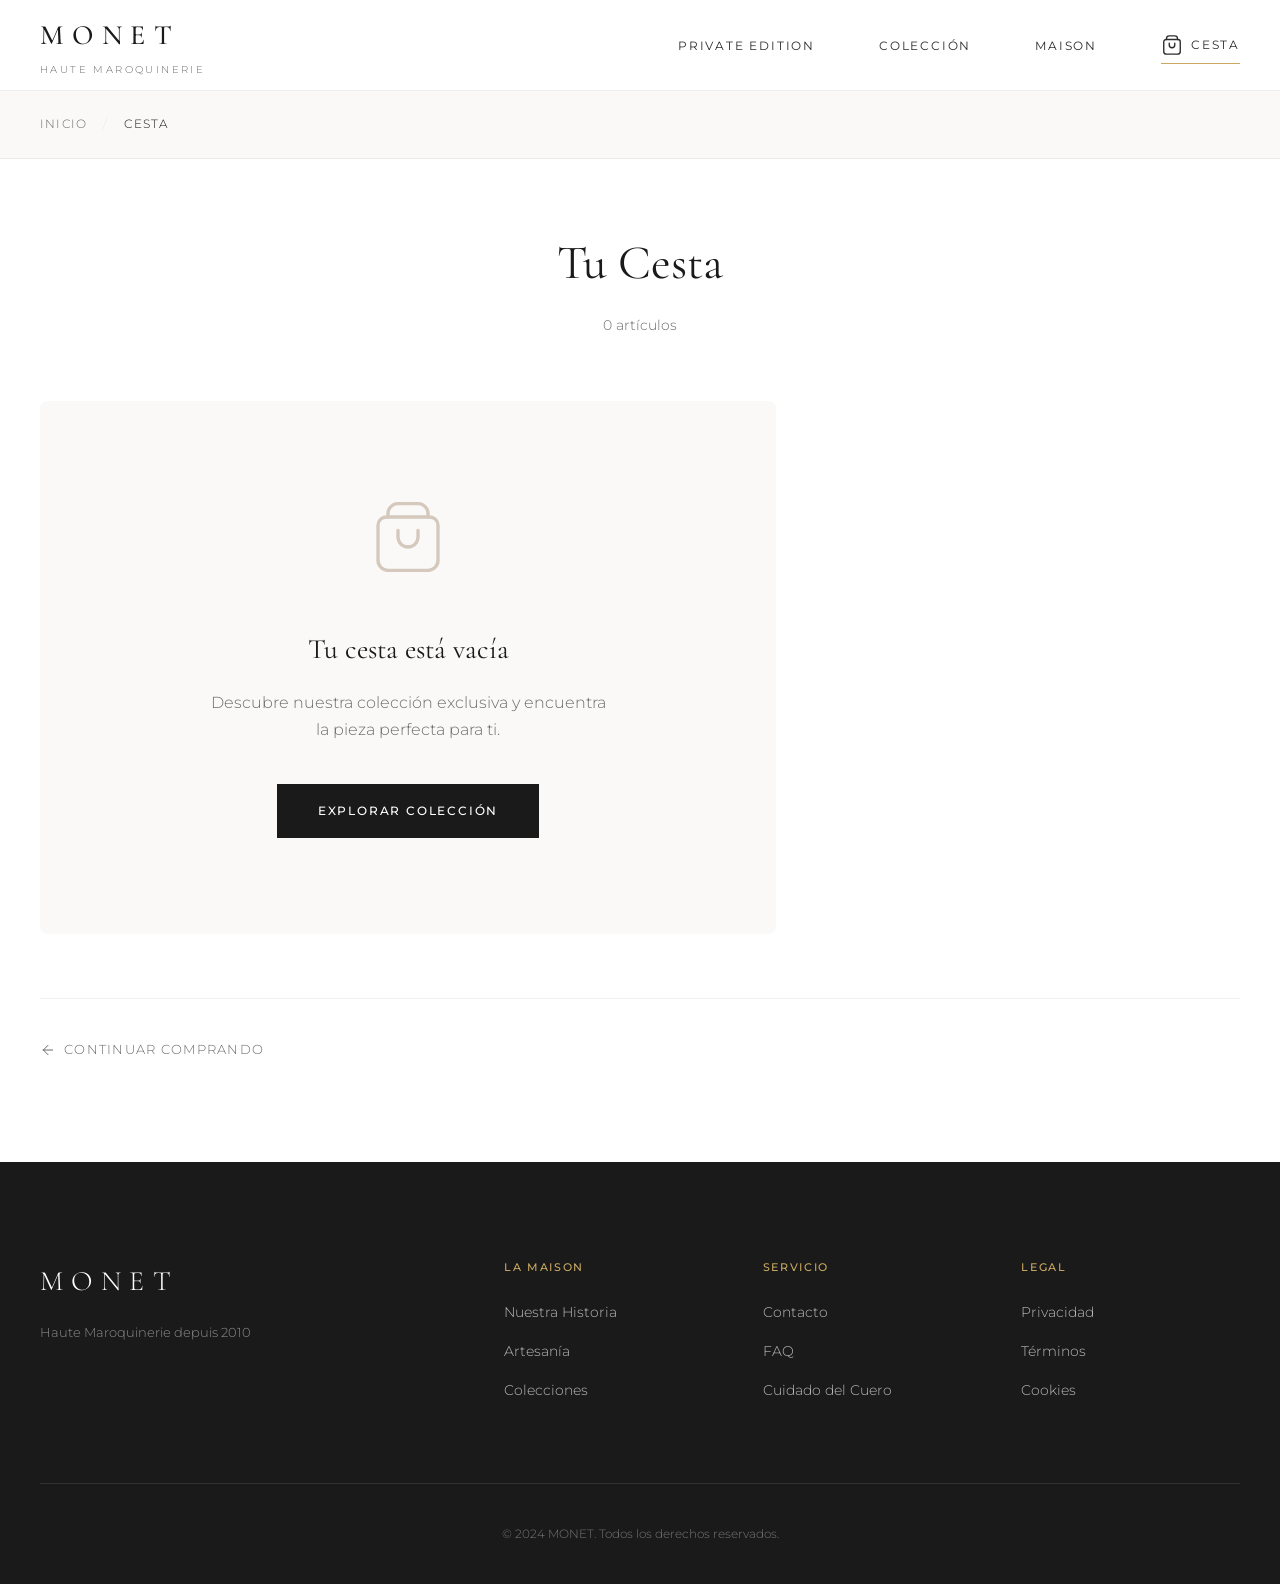
==== cart.html @ c916a049 "start" ====
<!DOCTYPE html>
<html lang="es">
<head>
    <meta charset="UTF-8">
    <meta name="viewport" content="width=device-width, initial-scale=1.0">
    <title>Cesta | MONET</title>

    <!-- Google Fonts -->
    <link rel="preconnect" href="https://fonts.googleapis.com">
    <link rel="preconnect" href="https://fonts.gstatic.com" crossorigin>
    <link href="https://fonts.googleapis.com/css2?family=Cormorant+Garamond:ital,wght@0,300;0,400;0,500;0,600;1,300;1,400&family=Montserrat:wght@200;300;400;500;600&display=swap" rel="stylesheet">

    <!-- Estilos -->
    <link rel="stylesheet" href="css/styles.css">
</head>
<body class="cart-page">
    <!-- ============================================
         NAVEGACIÓN
         ============================================ -->
    <header class="main-header" id="mainHeader">
        <nav class="nav-container">
            <a href="index.html" class="logo">
                <span class="logo-text">MONET</span>
                <span class="logo-tagline">Haute Maroquinerie</span>
            </a>

            <ul class="nav-menu" id="navMenu">
                <li><a href="index.html#private-edition" class="nav-link">Private Edition</a></li>
                <li><a href="index.html#coleccion" class="nav-link">Colección</a></li>
                <li><a href="index.html#maison" class="nav-link">Maison</a></li>
                <li>
                    <a href="cart.html" class="nav-link nav-cart active">
                        <svg class="bag-icon" viewBox="0 0 24 24" fill="none">
                            <path d="M6 6V5C6 3.34315 7.34315 2 9 2H15C16.6569 2 18 3.34315 18 5V6" stroke="currentColor" stroke-width="1.5" stroke-linecap="round"/>
                            <path d="M3 8.5C3 7.11929 4.11929 6 5.5 6H18.5C19.8807 6 21 7.11929 21 8.5V19C21 20.6569 19.6569 22 18 22H6C4.34315 22 3 20.6569 3 19V8.5Z" stroke="currentColor" stroke-width="1.5"/>
                            <path d="M9 10V12C9 13.6569 10.3431 15 12 15C13.6569 15 15 13.6569 15 12V10" stroke="currentColor" stroke-width="1.5" stroke-linecap="round"/>
                        </svg>
                        <span class="cart-count" id="cartCount">0</span>
                        Cesta
                    </a>
                </li>
            </ul>

            <button class="mobile-menu-btn" id="mobileMenuBtn" aria-label="Abrir menú">
                <span></span>
                <span></span>
                <span></span>
            </button>
        </nav>
    </header>

    <!-- ============================================
         BREADCRUMB
         ============================================ -->
    <div class="breadcrumb">
        <div class="breadcrumb-container">
            <a href="index.html">Inicio</a>
            <span class="breadcrumb-sep">/</span>
            <span class="breadcrumb-current">Cesta</span>
        </div>
    </div>

    <!-- ============================================
         PÁGINA DE CESTA
         ============================================ -->
    <main class="cart-main">
        <div class="cart-page-container">
            <!-- Header -->
            <div class="cart-page-header">
                <h1 class="cart-page-title">Tu Cesta</h1>
                <p class="cart-page-subtitle" id="cartSubtitle">0 artículos</p>
            </div>

            <!-- Contenido -->
            <div class="cart-content-grid">
                <!-- Lista de productos -->
                <div class="cart-items-list" id="cartItemsList">
                    <!-- Estado vacío -->
                    <div class="cart-empty-state" id="cartEmptyState">
                        <div class="empty-icon">
                            <svg viewBox="0 0 24 24" fill="none" width="80" height="80">
                                <path d="M6 6V5C6 3.34315 7.34315 2 9 2H15C16.6569 2 18 3.34315 18 5V6" stroke="currentColor" stroke-width="1" stroke-linecap="round"/>
                                <path d="M3 8.5C3 7.11929 4.11929 6 5.5 6H18.5C19.8807 6 21 7.11929 21 8.5V19C21 20.6569 19.6569 22 18 22H6C4.34315 22 3 20.6569 3 19V8.5Z" stroke="currentColor" stroke-width="1"/>
                                <path d="M9 10V12C9 13.6569 10.3431 15 12 15C13.6569 15 15 13.6569 15 12V10" stroke="currentColor" stroke-width="1" stroke-linecap="round"/>
                            </svg>
                        </div>
                        <h2>Tu cesta está vacía</h2>
                        <p>Descubre nuestra colección exclusiva y encuentra la pieza perfecta para ti.</p>
                        <a href="index.html#coleccion" class="btn btn-primary">Explorar Colección</a>
                    </div>

                    <!-- Items del carrito (se llenan dinámicamente) -->
                </div>

                <!-- Resumen del pedido -->
                <aside class="cart-summary-panel" id="cartSummaryPanel">
                    <div class="summary-inner">
                        <h2 class="summary-title">Resumen del Pedido</h2>

                        <div class="summary-lines">
                            <div class="summary-line">
                                <span>Subtotal</span>
                                <span id="subtotal">€0</span>
                            </div>
                            <div class="summary-line">
                                <span>Envío Express</span>
                                <span class="free-shipping">Cortesía</span>
                            </div>
                            <div class="summary-line">
                                <span>Embalaje Premium</span>
                                <span>Incluido</span>
                            </div>
                        </div>

                        <div class="summary-total">
                            <span>Total</span>
                            <span id="total">€0</span>
                        </div>

                        <button class="btn btn-checkout" id="checkoutBtn" disabled>
                            <svg viewBox="0 0 24 24" fill="none" width="20" height="20">
                                <path d="M5 12H19M19 12L12 5M19 12L12 19" stroke="currentColor" stroke-width="1.5" stroke-linecap="round" stroke-linejoin="round"/>
                            </svg>
                            Proceder al Pago
                        </button>

                        <div class="payment-methods">
                            <p>Métodos de pago aceptados</p>
                            <div class="payment-icons">
                                <span class="payment-icon">VISA</span>
                                <span class="payment-icon">MC</span>
                                <span class="payment-icon">AMEX</span>
                                <span class="payment-icon">PP</span>
                            </div>
                        </div>

                        <div class="summary-benefits">
                            <div class="benefit-item">
                                <svg viewBox="0 0 24 24" fill="none" width="18" height="18">
                                    <path d="M20 7L9 18L4 13" stroke="currentColor" stroke-width="1.5" stroke-linecap="round" stroke-linejoin="round"/>
                                </svg>
                                <span>Envío gratuito en todos los pedidos</span>
                            </div>
                            <div class="benefit-item">
                                <svg viewBox="0 0 24 24" fill="none" width="18" height="18">
                                    <path d="M20 7L9 18L4 13" stroke="currentColor" stroke-width="1.5" stroke-linecap="round" stroke-linejoin="round"/>
                                </svg>
                                <span>Devolución gratuita en 30 días</span>
                            </div>
                            <div class="benefit-item">
                                <svg viewBox="0 0 24 24" fill="none" width="18" height="18">
                                    <path d="M20 7L9 18L4 13" stroke="currentColor" stroke-width="1.5" stroke-linecap="round" stroke-linejoin="round"/>
                                </svg>
                                <span>Autenticidad 100% garantizada</span>
                            </div>
                            <div class="benefit-item">
                                <svg viewBox="0 0 24 24" fill="none" width="18" height="18">
                                    <path d="M20 7L9 18L4 13" stroke="currentColor" stroke-width="1.5" stroke-linecap="round" stroke-linejoin="round"/>
                                </svg>
                                <span>Pago seguro encriptado</span>
                            </div>
                        </div>
                    </div>
                </aside>
            </div>

            <!-- Continuar comprando -->
            <div class="continue-shopping">
                <a href="index.html#coleccion" class="continue-link">
                    <svg viewBox="0 0 24 24" fill="none" width="16" height="16">
                        <path d="M19 12H5M5 12L12 19M5 12L12 5" stroke="currentColor" stroke-width="1.5" stroke-linecap="round" stroke-linejoin="round"/>
                    </svg>
                    Continuar comprando
                </a>
            </div>
        </div>
    </main>

    <!-- ============================================
         FOOTER
         ============================================ -->
    <footer class="main-footer">
        <div class="footer-container">
            <div class="footer-brand">
                <span class="footer-logo">MONET</span>
                <p>Haute Maroquinerie depuis 2010</p>
            </div>
            <div class="footer-links">
                <div class="footer-column">
                    <h4>La Maison</h4>
                    <a href="index.html#maison">Nuestra Historia</a>
                    <a href="index.html#maison">Artesanía</a>
                    <a href="index.html#coleccion">Colecciones</a>
                </div>
                <div class="footer-column">
                    <h4>Servicio</h4>
                    <a href="#">Contacto</a>
                    <a href="#">FAQ</a>
                    <a href="#">Cuidado del Cuero</a>
                </div>
                <div class="footer-column">
                    <h4>Legal</h4>
                    <a href="#">Privacidad</a>
                    <a href="#">Términos</a>
                    <a href="#">Cookies</a>
                </div>
            </div>
        </div>
        <div class="footer-bottom">
            <p>© 2024 MONET. Todos los derechos reservados.</p>
        </div>
    </footer>

    <!-- Notificación -->
    <div class="cart-notification" id="cartNotification">
        <svg viewBox="0 0 24 24" fill="none" width="20" height="20">
            <path d="M20 7L9 18L4 13" stroke="currentColor" stroke-width="2" stroke-linecap="round" stroke-linejoin="round"/>
        </svg>
        <span id="notificationText">Actualizado</span>
    </div>

    <script src="js/main.js"></script>
    <script src="js/cart.js"></script>
</body>
</html>
---- css/styles.css ----
/* =============================================
   MONET - Haute Maroquinerie
   Estilos Premium para Web de Lujo
   ============================================= */

/* ----- VARIABLES CSS ----- */
:root {
    /* Colores principales */
    --color-white: #ffffff;
    --color-ivory: #faf9f7;
    --color-cream: #f5f3f0;
    --color-pearl: #eae7e2;
    --color-champagne: #d4c9bc;
    --color-gold: #c9a962;
    --color-gold-dark: #a88b4a;
    --color-black: #1a1a1a;
    --color-charcoal: #2d2d2d;
    --color-gray: #6b6b6b;
    --color-gray-light: #9a9a9a;
    --color-accent: #8b7355;

    /* Tipografías */
    --font-display: 'Cormorant Garamond', Georgia, serif;
    --font-body: 'Montserrat', -apple-system, BlinkMacSystemFont, sans-serif;

    /* Espaciado */
    --space-xs: 0.5rem;
    --space-sm: 1rem;
    --space-md: 1.5rem;
    --space-lg: 2.5rem;
    --space-xl: 4rem;
    --space-xxl: 6rem;

    /* Transiciones */
    --transition-fast: 0.2s ease;
    --transition-normal: 0.3s ease;
    --transition-slow: 0.5s ease;
    --transition-luxury: 0.6s cubic-bezier(0.4, 0, 0.2, 1);

    /* Sombras */
    --shadow-soft: 0 2px 15px rgba(0, 0, 0, 0.05);
    --shadow-medium: 0 4px 30px rgba(0, 0, 0, 0.08);
    --shadow-strong: 0 10px 50px rgba(0, 0, 0, 0.12);
    --shadow-gold: 0 4px 20px rgba(201, 169, 98, 0.2);

    /* Bordes */
    --border-light: 1px solid rgba(0, 0, 0, 0.06);
    --border-medium: 1px solid rgba(0, 0, 0, 0.1);

    /* Header height */
    --header-height: 90px;
}

/* ----- RESET & BASE ----- */
*, *::before, *::after {
    margin: 0;
    padding: 0;
    box-sizing: border-box;
}

html {
    scroll-behavior: smooth;
    font-size: 16px;
}

body {
    font-family: var(--font-body);
    font-weight: 300;
    color: var(--color-black);
    background-color: var(--color-white);
    line-height: 1.7;
    -webkit-font-smoothing: antialiased;
    -moz-osx-font-smoothing: grayscale;
    overflow-x: hidden;
}

/* Selection */
::selection {
    background-color: var(--color-gold);
    color: var(--color-white);
}

/* Links */
a {
    text-decoration: none;
    color: inherit;
    transition: var(--transition-normal);
}

/* Buttons base */
button {
    font-family: inherit;
    cursor: pointer;
    border: none;
    background: none;
}

/* Images */
img {
    max-width: 100%;
    height: auto;
    display: block;
}

/* Lists */
ul, ol {
    list-style: none;
}

/* =============================================
   HEADER & NAVEGACIÓN PREMIUM
   ============================================= */
.main-header {
    position: fixed;
    top: 0;
    left: 0;
    right: 0;
    z-index: 1000;
    background: rgba(255, 255, 255, 0.98);
    backdrop-filter: blur(20px);
    -webkit-backdrop-filter: blur(20px);
    transition: var(--transition-normal);
    border-bottom: var(--border-light);
}

.main-header.scrolled {
    box-shadow: var(--shadow-soft);
}

.nav-container {
    max-width: 1400px;
    margin: 0 auto;
    padding: 0 var(--space-lg);
    height: var(--header-height);
    display: flex;
    align-items: center;
    justify-content: space-between;
}

/* Logo */
.logo {
    display: flex;
    flex-direction: column;
    align-items: flex-start;
    gap: 2px;
}

.logo-text {
    font-family: var(--font-display);
    font-size: 1.75rem;
    font-weight: 500;
    letter-spacing: 0.3em;
    color: var(--color-black);
}

.logo-tagline {
    font-size: 0.6rem;
    letter-spacing: 0.25em;
    text-transform: uppercase;
    color: var(--color-gray);
}

/* Nav Menu */
.nav-menu {
    display: flex;
    align-items: center;
    gap: var(--space-xl);
}

.nav-link {
    font-size: 0.75rem;
    font-weight: 400;
    letter-spacing: 0.15em;
    text-transform: uppercase;
    color: var(--color-charcoal);
    position: relative;
    padding: var(--space-xs) 0;
}

.nav-link::after {
    content: '';
    position: absolute;
    bottom: 0;
    left: 0;
    width: 0;
    height: 1px;
    background: var(--color-gold);
    transition: var(--transition-normal);
}

.nav-link:hover::after,
.nav-link.active::after {
    width: 100%;
}

.nav-link:hover {
    color: var(--color-black);
}

/* Nav Cart (Bolso) */
.nav-cart {
    display: flex;
    align-items: center;
    gap: var(--space-xs);
    position: relative;
}

.bag-icon {
    width: 22px;
    height: 22px;
    stroke: currentColor;
    transition: var(--transition-normal);
}

.nav-cart:hover .bag-icon {
    stroke: var(--color-gold);
}

.cart-count {
    position: absolute;
    top: -8px;
    left: 12px;
    min-width: 18px;
    height: 18px;
    background: var(--color-gold);
    color: var(--color-white);
    font-size: 0.65rem;
    font-weight: 500;
    border-radius: 50%;
    display: flex;
    align-items: center;
    justify-content: center;
    opacity: 0;
    transform: scale(0);
    transition: var(--transition-fast);
}

.cart-count.visible {
    opacity: 1;
    transform: scale(1);
}

/* Mobile Menu Button */
.mobile-menu-btn {
    display: none;
    flex-direction: column;
    gap: 5px;
    padding: 10px;
}

.mobile-menu-btn span {
    display: block;
    width: 24px;
    height: 1.5px;
    background: var(--color-black);
    transition: var(--transition-normal);
}

.mobile-menu-btn.active span:nth-child(1) {
    transform: rotate(45deg) translate(5px, 5px);
}

.mobile-menu-btn.active span:nth-child(2) {
    opacity: 0;
}

.mobile-menu-btn.active span:nth-child(3) {
    transform: rotate(-45deg) translate(5px, -5px);
}

/* =============================================
   SECCIONES BASE
   ============================================= */
.section {
    min-height: 100vh;
    padding: calc(var(--header-height) + var(--space-xl)) var(--space-lg) var(--space-xxl);
}

.section-container {
    max-width: 1400px;
    margin: 0 auto;
}

.section-header {
    text-align: center;
    margin-bottom: var(--space-xxl);
}

.section-badge {
    display: inline-block;
    font-size: 0.7rem;
    font-weight: 500;
    letter-spacing: 0.3em;
    text-transform: uppercase;
    color: var(--color-gold);
    margin-bottom: var(--space-sm);
}

.section-title {
    font-family: var(--font-display);
    font-size: clamp(2rem, 5vw, 3.5rem);
    font-weight: 400;
    letter-spacing: 0.05em;
    color: var(--color-black);
    margin-bottom: var(--space-md);
}

.section-subtitle {
    font-size: 0.95rem;
    color: var(--color-gray);
    max-width: 600px;
    margin: 0 auto;
    line-height: 1.8;
}

/* =============================================
   BOTONES PREMIUM
   ============================================= */
.btn {
    display: inline-flex;
    align-items: center;
    justify-content: center;
    gap: var(--space-xs);
    padding: 1rem 2.5rem;
    font-size: 0.75rem;
    font-weight: 500;
    letter-spacing: 0.15em;
    text-transform: uppercase;
    border-radius: 0;
    transition: var(--transition-luxury);
    position: relative;
    overflow: hidden;
}

.btn-primary {
    background: var(--color-black);
    color: var(--color-white);
    border: 1px solid var(--color-black);
}

.btn-primary::before {
    content: '';
    position: absolute;
    top: 0;
    left: -100%;
    width: 100%;
    height: 100%;
    background: var(--color-gold);
    transition: var(--transition-luxury);
    z-index: -1;
}

.btn-primary:hover {
    border-color: var(--color-gold);
}

.btn-primary:hover::before {
    left: 0;
}

.btn-secondary {
    background: transparent;
    color: var(--color-black);
    border: 1px solid var(--color-champagne);
}

.btn-secondary:hover {
    border-color: var(--color-gold);
    color: var(--color-gold);
}

.btn-checkout {
    width: 100%;
    background: var(--color-gold);
    color: var(--color-white);
    border: none;
    padding: 1.25rem 2rem;
    font-size: 0.8rem;
}

.btn-checkout:hover:not(:disabled) {
    background: var(--color-gold-dark);
}

.btn-checkout:disabled {
    background: var(--color-pearl);
    color: var(--color-gray-light);
    cursor: not-allowed;
}

/* =============================================
   SECCIÓN 1: PRIVATE EDITION (HERO)
   ============================================= */
.private-edition {
    background: linear-gradient(135deg, var(--color-white) 0%, var(--color-ivory) 50%, var(--color-cream) 100%);
    display: flex;
    flex-direction: column;
    justify-content: center;
    position: relative;
    overflow: hidden;
}

.hero-container {
    max-width: 1400px;
    margin: 0 auto;
    display: grid;
    grid-template-columns: 1fr 1fr;
    gap: var(--space-xxl);
    align-items: center;
    padding: 0 var(--space-lg);
}

/* Hero Content */
.hero-content {
    z-index: 2;
}

.hero-badge {
    display: inline-block;
    font-size: 0.65rem;
    font-weight: 500;
    letter-spacing: 0.4em;
    text-transform: uppercase;
    color: var(--color-gold);
    padding: var(--space-xs) var(--space-md);
    border: 1px solid var(--color-gold);
    margin-bottom: var(--space-lg);
}

.hero-title {
    font-family: var(--font-display);
    line-height: 1.1;
    margin-bottom: var(--space-lg);
}

.title-line {
    display: block;
    font-size: clamp(1rem, 2vw, 1.25rem);
    font-weight: 300;
    letter-spacing: 0.5em;
    text-transform: uppercase;
    color: var(--color-gray);
}

.title-main {
    display: block;
    font-size: clamp(4rem, 10vw, 7rem);
    font-weight: 400;
    font-style: italic;
    letter-spacing: 0.02em;
    color: var(--color-black);
    margin: var(--space-sm) 0;
}

.hero-description {
    font-size: 1rem;
    color: var(--color-gray);
    line-height: 1.9;
    max-width: 480px;
    margin-bottom: var(--space-lg);
}

.hero-cta {
    display: flex;
    gap: var(--space-md);
    margin-bottom: var(--space-xl);
}

/* Hero Features */
.hero-features {
    display: flex;
    align-items: center;
    gap: var(--space-lg);
    padding-top: var(--space-lg);
    border-top: var(--border-light);
}

.feature {
    text-align: center;
}

.feature-number {
    display: block;
    font-family: var(--font-display);
    font-size: 1.5rem;
    font-weight: 500;
    color: var(--color-black);
    margin-bottom: 4px;
}

.feature-text {
    font-size: 0.7rem;
    letter-spacing: 0.1em;
    text-transform: uppercase;
    color: var(--color-gray);
}

.feature-divider {
    width: 1px;
    height: 40px;
    background: var(--color-pearl);
}

/* Hero Image */
.hero-image {
    position: relative;
    display: flex;
    justify-content: center;
    align-items: center;
}

.image-frame {
    position: relative;
    width: 100%;
    max-width: 500px;
    aspect-ratio: 4/5;
}

.image-placeholder {
    width: 100%;
    height: 100%;
    background: linear-gradient(145deg, var(--color-cream) 0%, var(--color-pearl) 100%);
    display: flex;
    flex-direction: column;
    align-items: center;
    justify-content: center;
    position: relative;
    overflow: hidden;
}


/* Imagen del producto hero */
.hero-product-image {
    width: 100%;
    height: 100%;
    object-fit: contain;
    object-position: center;
}

.floating-badge {
    position: absolute;
    bottom: 40px;
    right: -20px;
    background: var(--color-white);
    padding: var(--space-md);
    box-shadow: var(--shadow-medium);
    display: flex;
    flex-direction: column;
    align-items: center;
    gap: 2px;
}

.floating-badge span {
    font-size: 0.65rem;
    letter-spacing: 0.2em;
    text-transform: uppercase;
}

.floating-badge span:nth-child(2) {
    font-family: var(--font-display);
    font-size: 1.2rem;
    font-style: italic;
    letter-spacing: 0.05em;
    text-transform: none;
}

/* Scroll Indicator */
.scroll-indicator {
    position: absolute;
    bottom: var(--space-lg);
    left: 50%;
    transform: translateX(-50%);
    display: flex;
    flex-direction: column;
    align-items: center;
    gap: var(--space-sm);
}

.scroll-indicator span {
    font-size: 0.65rem;
    letter-spacing: 0.2em;
    text-transform: uppercase;
    color: var(--color-gray);
}

.scroll-line {
    width: 1px;
    height: 40px;
    background: linear-gradient(to bottom, var(--color-gold), transparent);
    animation: scrollPulse 2s ease-in-out infinite;
}

@keyframes scrollPulse {
    0%, 100% { transform: scaleY(1); opacity: 1; }
    50% { transform: scaleY(0.5); opacity: 0.5; }
}

/* Animaciones de entrada */
.animate-fade-up {
    opacity: 0;
    transform: translateY(30px);
    animation: fadeUp 0.8s ease forwards;
}

.animate-fade-left {
    opacity: 0;
    transform: translateX(50px);
    animation: fadeLeft 0.8s ease forwards;
}

.delay-1 { animation-delay: 0.2s; }
.delay-2 { animation-delay: 0.4s; }
.delay-3 { animation-delay: 0.6s; }
.delay-4 { animation-delay: 0.8s; }

@keyframes fadeUp {
    to { opacity: 1; transform: translateY(0); }
}

@keyframes fadeLeft {
    to { opacity: 1; transform: translateX(0); }
}

/* =============================================
   SECCIÓN 2: COLECCIÓN
   ============================================= */
.coleccion {
    background: var(--color-white);
}

/* =============================================
   VISOR 3D DEL BOLSO
   ============================================= */
.bag-3d-viewer {
    position: relative;
    height: 450px;
    perspective: 1200px;
    display: flex;
    align-items: center;
    justify-content: center;
    cursor: grab;
    user-select: none;
    background: linear-gradient(135deg, var(--color-ivory) 0%, var(--color-cream) 100%);
    border-radius: 8px;
}

.bag-3d-viewer:active {
    cursor: grabbing;
}

.bag-3d {
    position: relative;
    width: 200px;
    height: 250px;
    transform-style: preserve-3d;
    transition: transform 0.1s ease-out;
}

/* Caras del bolso 3D */
.bag-face {
    position: absolute;
    width: 200px;
    height: 250px;
    backface-visibility: hidden;
    display: flex;
    align-items: center;
    justify-content: center;
    border-radius: 8px;
    transition: background var(--transition-luxury), box-shadow var(--transition-luxury);
    background: linear-gradient(135deg, #2d2d2d, #1a1a1a);
    box-shadow: inset 0 0 30px rgba(0,0,0,0.3);
}

.bag-front {
    transform: translateZ(50px);
}

.bag-back {
    transform: rotateY(180deg) translateZ(50px);
}

.bag-left {
    width: 100px;
    transform: rotateY(-90deg) translateZ(100px);
}

.bag-right {
    width: 100px;
    transform: rotateY(90deg) translateZ(100px);
}

.bag-top {
    height: 100px;
    transform: rotateX(90deg) translateZ(125px);
}

.bag-bottom {
    height: 100px;
    transform: rotateX(-90deg) translateZ(125px);
}

/* Detalles 3D */
.bag-detail-flap {
    position: absolute;
    top: 0;
    left: 10%;
    width: 80%;
    height: 35%;
    background: inherit;
    filter: brightness(1.1);
    border-radius: 8px 8px 0 0;
    box-shadow: 0 5px 20px rgba(0,0,0,0.2);
}

.bag-detail-clasp {
    position: absolute;
    top: 30%;
    left: 50%;
    transform: translateX(-50%);
    width: 50px;
    height: 30px;
    background: linear-gradient(135deg, var(--color-gold) 0%, #e8d5a3 50%, var(--color-gold-dark) 100%);
    border-radius: 4px;
    box-shadow: 0 4px 15px rgba(201, 169, 98, 0.4);
    display: flex;
    align-items: center;
    justify-content: center;
}

.clasp-inner {
    width: 30px;
    height: 15px;
    background: linear-gradient(135deg, var(--color-gold-dark), var(--color-gold));
    border-radius: 2px;
}

.bag-detail-pocket {
    position: absolute;
    bottom: 15%;
    left: 50%;
    transform: translateX(-50%);
    width: 60%;
    height: 25%;
    border: 1px solid rgba(255,255,255,0.1);
    border-radius: 4px;
}

.bag-logo {
    position: absolute;
    bottom: 8%;
    font-family: var(--font-display);
    font-size: 1.5rem;
    font-style: italic;
    color: var(--color-gold);
    opacity: 0.8;
}

.bag-back-pocket {
    position: absolute;
    top: 20%;
    left: 15%;
    width: 70%;
    height: 40%;
    border: 1px solid rgba(255,255,255,0.08);
    border-radius: 4px;
}

.bag-back-zipper {
    position: absolute;
    top: 18%;
    left: 50%;
    transform: translateX(-50%);
    width: 60%;
    height: 3px;
    background: var(--color-gold);
    opacity: 0.6;
}

.bag-side-detail {
    width: 60%;
    height: 70%;
    border: 1px solid rgba(255,255,255,0.05);
    border-radius: 4px;
}

.bag-handle-3d {
    width: 60%;
    height: 8px;
    background: inherit;
    filter: brightness(0.9);
    border-radius: 4px;
    box-shadow: 0 2px 10px rgba(0,0,0,0.2);
}

.bag-feet {
    display: flex;
    gap: 40px;
}

.bag-feet::before,
.bag-feet::after {
    content: '';
    width: 15px;
    height: 15px;
    background: var(--color-gold);
    border-radius: 50%;
}

/* Colores del bolso 3D */
.bag-3d[data-color="noir"] .bag-face {
    background: linear-gradient(135deg, #2d2d2d, #1a1a1a);
}

.bag-3d[data-color="camel"] .bag-face {
    background: linear-gradient(135deg, #d4b896, #b89b6a);
}

.bag-3d[data-color="burgundy"] .bag-face {
    background: linear-gradient(135deg, #8b3a44, #5c262d);
}

.bag-3d[data-color="navy"] .bag-face {
    background: linear-gradient(135deg, #2a4a73, #162d4d);
}

.bag-3d[data-color="ivory"] .bag-face {
    background: linear-gradient(135deg, #faf7f2, #ebe5d9);
}

.bag-3d[data-color="ivory"] .bag-logo {
    color: var(--color-charcoal);
}

.bag-3d[data-color="olive"] .bag-face {
    background: linear-gradient(135deg, #6d7d58, #4a5a3c);
}

/* ----- BOLSO 3D INTERACTIVO ----- */
.featured-product {
    background: linear-gradient(135deg, var(--color-ivory) 0%, var(--color-cream) 100%);
    padding: var(--space-xxl);
    margin-bottom: var(--space-xxl);
    border-radius: 4px;
}

.featured-header {
    text-align: center;
    margin-bottom: var(--space-xl);
}

.featured-header h3 {
    font-family: var(--font-display);
    font-size: 2rem;
    font-weight: 400;
    margin-bottom: var(--space-xs);
}

.featured-header p {
    color: var(--color-gray);
    font-size: 0.9rem;
}

.product-3d-container {
    display: grid;
    grid-template-columns: 1fr 350px;
    gap: var(--space-xl);
    align-items: center;
}

/* Visor 3D */
.bag-3d-viewer {
    position: relative;
    height: 450px;
    perspective: 1200px;
    display: flex;
    align-items: center;
    justify-content: center;
    cursor: grab;
    user-select: none;
}

.bag-3d-viewer:active {
    cursor: grabbing;
}

.bag-3d {
    position: relative;
    width: 200px;
    height: 250px;
    transform-style: preserve-3d;
    transition: transform 0.1s ease-out;
    animation: autoRotate 20s linear infinite;
}

.bag-3d.dragging {
    animation: none;
}

@keyframes autoRotate {
    from { transform: rotateY(0deg); }
    to { transform: rotateY(360deg); }
}

/* Caras del bolso 3D */
.bag-face {
    position: absolute;
    width: 200px;
    height: 250px;
    backface-visibility: hidden;
    display: flex;
    align-items: center;
    justify-content: center;
    border-radius: 8px;
    transition: background var(--transition-luxury), box-shadow var(--transition-luxury);
}

/* Color por defecto: Noir */
.bag-face {
    background: linear-gradient(135deg, #2d2d2d, #1a1a1a);
    box-shadow: inset 0 0 30px rgba(0,0,0,0.3);
}

.bag-front {
    transform: translateZ(50px);
}

.bag-back {
    transform: rotateY(180deg) translateZ(50px);
}

.bag-left {
    width: 100px;
    transform: rotateY(-90deg) translateZ(100px);
}

.bag-right {
    width: 100px;
    transform: rotateY(90deg) translateZ(100px);
}

.bag-top {
    height: 100px;
    transform: rotateX(90deg) translateZ(125px);
}

.bag-bottom {
    height: 100px;
    transform: rotateX(-90deg) translateZ(125px);
}

/* Detalles 3D */
.bag-detail-flap {
    position: absolute;
    top: 0;
    left: 10%;
    width: 80%;
    height: 35%;
    background: inherit;
    filter: brightness(1.1);
    border-radius: 8px 8px 0 0;
    box-shadow: 0 5px 20px rgba(0,0,0,0.2);
}

.bag-detail-clasp {
    position: absolute;
    top: 30%;
    left: 50%;
    transform: translateX(-50%);
    width: 50px;
    height: 30px;
    background: linear-gradient(135deg, var(--color-gold) 0%, #e8d5a3 50%, var(--color-gold-dark) 100%);
    border-radius: 4px;
    box-shadow: 0 4px 15px rgba(201, 169, 98, 0.4);
    display: flex;
    align-items: center;
    justify-content: center;
}

.clasp-inner {
    width: 30px;
    height: 15px;
    background: linear-gradient(135deg, var(--color-gold-dark), var(--color-gold));
    border-radius: 2px;
}

.bag-detail-pocket {
    position: absolute;
    bottom: 15%;
    left: 50%;
    transform: translateX(-50%);
    width: 60%;
    height: 25%;
    border: 1px solid rgba(255,255,255,0.1);
    border-radius: 4px;
}

.bag-logo {
    position: absolute;
    bottom: 8%;
    font-family: var(--font-display);
    font-size: 1.5rem;
    font-style: italic;
    color: var(--color-gold);
    opacity: 0.8;
}

.bag-back-pocket {
    position: absolute;
    top: 20%;
    left: 15%;
    width: 70%;
    height: 40%;
    border: 1px solid rgba(255,255,255,0.08);
    border-radius: 4px;
}

.bag-back-zipper {
    position: absolute;
    top: 18%;
    left: 50%;
    transform: translateX(-50%);
    width: 60%;
    height: 3px;
    background: var(--color-gold);
    opacity: 0.6;
}

.bag-side-detail {
    width: 60%;
    height: 70%;
    border: 1px solid rgba(255,255,255,0.05);
    border-radius: 4px;
}

.bag-handle-3d {
    width: 60%;
    height: 8px;
    background: inherit;
    filter: brightness(0.9);
    border-radius: 4px;
    box-shadow: 0 2px 10px rgba(0,0,0,0.2);
}

.bag-feet {
    display: flex;
    gap: 40px;
}

.bag-feet::before,
.bag-feet::after {
    content: '';
    width: 15px;
    height: 15px;
    background: var(--color-gold);
    border-radius: 50%;
}

/* Colores del bolso 3D */
.bag-3d[data-color="noir"] .bag-face {
    background: linear-gradient(135deg, #2d2d2d, #1a1a1a);
}

.bag-3d[data-color="camel"] .bag-face {
    background: linear-gradient(135deg, #d4b896, #b89b6a);
}

.bag-3d[data-color="burgundy"] .bag-face {
    background: linear-gradient(135deg, #8b3a44, #5c262d);
}

.bag-3d[data-color="navy"] .bag-face {
    background: linear-gradient(135deg, #2a4a73, #162d4d);
}

.bag-3d[data-color="ivory"] .bag-face {
    background: linear-gradient(135deg, #faf7f2, #ebe5d9);
}

.bag-3d[data-color="ivory"] .bag-logo {
    color: var(--color-charcoal);
}

.bag-3d[data-color="olive"] .bag-face {
    background: linear-gradient(135deg, #6d7d58, #4a5a3c);
}

/* Hint de rotación */
.rotation-hint {
    position: absolute;
    bottom: 20px;
    display: flex;
    align-items: center;
    gap: var(--space-xs);
    color: var(--color-gray);
    font-size: 0.75rem;
    opacity: 0.7;
}

.rotation-hint svg {
    width: 20px;
    height: 20px;
}

/* Control de colores */
.color-controls {
    background: var(--color-white);
    padding: var(--space-lg);
    border-radius: 4px;
    box-shadow: var(--shadow-soft);
}

.color-controls h4 {
    font-size: 0.75rem;
    font-weight: 500;
    letter-spacing: 0.15em;
    text-transform: uppercase;
    margin-bottom: var(--space-md);
}

.color-swatches {
    display: flex;
    gap: var(--space-sm);
    flex-wrap: wrap;
    margin-bottom: var(--space-md);
}

.color-swatch {
    width: 48px;
    height: 48px;
    border-radius: 50%;
    background: var(--swatch-gradient);
    border: 3px solid var(--color-white);
    box-shadow: 0 2px 10px rgba(0,0,0,0.1);
    cursor: pointer;
    position: relative;
    transition: var(--transition-normal);
}

.color-swatch:hover {
    transform: scale(1.1);
}

.color-swatch.active {
    border-color: var(--color-gold);
    box-shadow: var(--shadow-gold);
}

.swatch-check {
    position: absolute;
    top: 50%;
    left: 50%;
    transform: translate(-50%, -50%);
    font-size: 1rem;
    color: var(--color-white);
    opacity: 0;
    transition: var(--transition-fast);
    text-shadow: 0 1px 3px rgba(0,0,0,0.3);
}

.color-swatch.active .swatch-check {
    opacity: 1;
}

.color-swatch[data-color="ivory"] .swatch-check {
    color: var(--color-charcoal);
    text-shadow: none;
}

.selected-color-info {
    display: flex;
    justify-content: space-between;
    align-items: center;
    padding: var(--space-md) 0;
    border-top: var(--border-light);
    border-bottom: var(--border-light);
    margin-bottom: var(--space-md);
}

.color-name {
    font-size: 0.9rem;
    color: var(--color-charcoal);
}

.color-price {
    font-family: var(--font-display);
    font-size: 1.5rem;
    color: var(--color-black);
}

.add-featured-btn {
    width: 100%;
}

/* ----- GRID DE PRODUCTOS ----- */
.products-grid {
    display: grid;
    grid-template-columns: repeat(auto-fill, minmax(340px, 1fr));
    gap: var(--space-lg);
}

.product-card {
    background: var(--color-white);
    border-radius: 4px;
    overflow: hidden;
    transition: var(--transition-luxury);
    border: var(--border-light);
}

.product-card:hover {
    box-shadow: var(--shadow-medium);
    transform: translateY(-5px);
}

.product-image {
    position: relative;
    aspect-ratio: 4/5;
    overflow: hidden;
}

.product-bag {
    height: 100%;
    display: flex;
    align-items: center;
    justify-content: center;
}

/* Mini bags visuales */
.mini-bag {
    position: relative;
    width: 140px;
    height: 160px;
}

.mini-bag-body {
    position: absolute;
    bottom: 0;
    width: 100%;
    height: 75%;
    background: linear-gradient(165deg, #3a3a3a 0%, #1a1a1a 50%, #0d0d0d 100%);
    border-radius: 4px 4px 12px 12px;
    box-shadow: 0 15px 30px rgba(0,0,0,0.2);
}

.mini-bag-flap {
    position: absolute;
    top: 20%;
    left: 10%;
    width: 80%;
    height: 25%;
    background: linear-gradient(180deg, #2d2d2d 0%, #1a1a1a 100%);
    border-radius: 4px 4px 0 0;
}

.mini-bag-handle {
    position: absolute;
    top: 0;
    left: 50%;
    transform: translateX(-50%);
    width: 60px;
    height: 35px;
    border: 5px solid #2d2d2d;
    border-bottom: none;
    border-radius: 30px 30px 0 0;
}

/* Estilo Tote */
.mini-bag.tote .mini-bag-body {
    height: 85%;
    background: linear-gradient(165deg, #c4a77d 0%, #a88b5e 100%);
    border-radius: 0 0 8px 8px;
}

.mini-bag.tote .mini-bag-handles {
    position: absolute;
    top: 0;
    left: 20%;
    width: 60%;
    height: 25px;
    display: flex;
    justify-content: space-between;
}

.mini-bag.tote .mini-bag-handles::before,
.mini-bag.tote .mini-bag-handles::after {
    content: '';
    width: 8px;
    height: 100%;
    background: #a88b5e;
    border-radius: 4px 4px 0 0;
}

/* Estilo Pochette */
.mini-bag.pochette {
    width: 160px;
    height: 100px;
}

.mini-bag.pochette .mini-bag-body {
    height: 100%;
    background: linear-gradient(165deg, #722f37 0%, #5c262d 100%);
    border-radius: 4px;
}

.mini-bag.pochette .mini-bag-chain {
    position: absolute;
    top: -20px;
    right: 10px;
    width: 80px;
    height: 30px;
    border: 3px solid var(--color-gold);
    border-bottom: none;
    border-radius: 20px 20px 0 0;
}

/* Estilo Crossbody */
.mini-bag.crossbody .mini-bag-body {
    background: linear-gradient(165deg, #1e3a5f 0%, #162d4d 100%);
}

.mini-bag.crossbody .mini-bag-strap {
    position: absolute;
    top: -40px;
    right: -20px;
    width: 5px;
    height: 100px;
    background: linear-gradient(90deg, #1a1a1a, #2d2d2d);
    transform: rotate(30deg);
    border-radius: 3px;
}

/* Estilo Weekender */
.mini-bag.weekender {
    width: 180px;
    height: 120px;
}

.mini-bag.weekender .mini-bag-body {
    height: 85%;
    background: linear-gradient(165deg, #5c6b4a 0%, #4a5a3c 100%);
    border-radius: 8px;
}

.mini-bag.weekender .mini-bag-handles {
    position: absolute;
    top: 0;
    left: 25%;
    width: 50%;
    display: flex;
    justify-content: space-between;
}

.mini-bag.weekender .mini-bag-handles::before,
.mini-bag.weekender .mini-bag-handles::after {
    content: '';
    width: 10px;
    height: 20px;
    background: #4a5a3c;
    border-radius: 5px 5px 0 0;
}

.mini-bag.weekender .mini-bag-zipper-line {
    position: absolute;
    top: 18%;
    left: 10%;
    width: 80%;
    height: 3px;
    background: var(--color-gold);
}

/* Estilo Bucket */
.mini-bag.bucket .mini-bag-body {
    width: 90%;
    left: 5%;
    background: linear-gradient(165deg, #8b7355 0%, #6d5a43 100%);
    border-radius: 0 0 50% 50%;
}

.mini-bag.bucket .mini-bag-drawstring {
    position: absolute;
    top: 20%;
    left: 50%;
    transform: translateX(-50%);
    width: 70%;
    height: 3px;
    background: var(--color-gold);
}

.mini-bag.bucket .mini-bag-drawstring::before,
.mini-bag.bucket .mini-bag-drawstring::after {
    content: '';
    position: absolute;
    top: 3px;
    width: 15px;
    height: 25px;
    border: 2px solid var(--color-gold);
    border-top: none;
}

.mini-bag.bucket .mini-bag-drawstring::before {
    left: 20%;
}

.mini-bag.bucket .mini-bag-drawstring::after {
    right: 20%;
}

.mini-bag.bucket .mini-bag-strap {
    position: absolute;
    top: -30px;
    left: 50%;
    transform: translateX(-50%);
    width: 80px;
    height: 40px;
    border: 5px solid #6d5a43;
    border-bottom: none;
    border-radius: 40px 40px 0 0;
}

.product-overlay {
    position: absolute;
    inset: 0;
    background: rgba(255,255,255,0.9);
    display: flex;
    align-items: center;
    justify-content: center;
    opacity: 0;
    transition: var(--transition-normal);
}

.product-card:hover .product-overlay {
    opacity: 1;
}

.quick-view-btn {
    padding: 0.75rem 1.5rem;
    font-size: 0.7rem;
    letter-spacing: 0.15em;
    text-transform: uppercase;
    background: var(--color-black);
    color: var(--color-white);
    border: none;
    cursor: pointer;
    transition: var(--transition-normal);
}

.quick-view-btn:hover {
    background: var(--color-gold);
}

.product-badge {
    position: absolute;
    top: var(--space-md);
    left: var(--space-md);
    padding: 0.4rem 0.8rem;
    font-size: 0.6rem;
    font-weight: 500;
    letter-spacing: 0.1em;
    text-transform: uppercase;
    background: var(--color-black);
    color: var(--color-white);
}

.product-badge.new {
    background: var(--color-gold);
}

.product-badge.exclusive {
    background: linear-gradient(135deg, var(--color-gold), var(--color-gold-dark));
}

.product-info {
    padding: var(--space-md);
}

.product-name {
    font-family: var(--font-display);
    font-size: 1.3rem;
    font-weight: 400;
    margin-bottom: var(--space-xs);
}

.product-description {
    font-size: 0.85rem;
    color: var(--color-gray);
    line-height: 1.6;
    margin-bottom: var(--space-sm);
}

.product-details {
    display: flex;
    flex-direction: column;
    gap: 6px;
    margin-bottom: var(--space-md);
    padding-bottom: var(--space-md);
    border-bottom: var(--border-light);
}

.product-material {
    font-size: 0.7rem;
    letter-spacing: 0.1em;
    text-transform: uppercase;
    color: var(--color-gray-light);
}

.product-zipper {
    display: flex;
    align-items: center;
    gap: 6px;
    color: var(--color-gold);
    font-size: 0.75rem;
}

.product-zipper svg {
    color: var(--color-gold);
}

.product-footer {
    display: flex;
    justify-content: space-between;
    align-items: center;
}

.product-price {
    font-family: var(--font-display);
    font-size: 1.4rem;
    color: var(--color-black);
}

.btn-add-cart {
    display: flex;
    align-items: center;
    gap: var(--space-xs);
    padding: 0.6rem 1.2rem;
    font-size: 0.7rem;
    font-weight: 500;
    letter-spacing: 0.1em;
    text-transform: uppercase;
    background: transparent;
    color: var(--color-black);
    border: 1px solid var(--color-charcoal);
    transition: var(--transition-normal);
}

.btn-add-cart:hover {
    background: var(--color-black);
    color: var(--color-white);
}

.btn-add-cart:hover svg {
    stroke: var(--color-white);
}

/* =============================================
   SECCIÓN 3: MAISON
   ============================================= */
.maison {
    background: var(--color-ivory);
}

.maison-container {
    max-width: 1200px;
    margin: 0 auto;
}

.maison-hero {
    display: grid;
    grid-template-columns: 1fr 1fr;
    gap: var(--space-xxl);
    align-items: center;
    margin-bottom: var(--space-xxl);
}

.maison-title {
    font-family: var(--font-display);
    font-size: clamp(2.5rem, 5vw, 4rem);
    font-weight: 400;
    line-height: 1.2;
    margin: var(--space-md) 0 var(--space-lg);
}

.maison-intro {
    font-size: 1.1rem;
    line-height: 1.9;
    color: var(--color-gray);
}

.maison-hero-image {
    display: flex;
    justify-content: center;
}

.atelier-visual {
    width: 100%;
    max-width: 400px;
    aspect-ratio: 1;
    position: relative;
}

.atelier-frame {
    width: 100%;
    height: 100%;
    background: linear-gradient(135deg, var(--color-cream) 0%, var(--color-pearl) 100%);
    border: 1px solid var(--color-champagne);
    display: flex;
    align-items: center;
    justify-content: center;
    position: relative;
}

.atelier-frame::before {
    content: '';
    position: absolute;
    inset: 15px;
    border: 1px solid var(--color-champagne);
}

.atelier-content {
    display: flex;
    flex-direction: column;
    align-items: center;
    gap: var(--space-xs);
}

.atelier-content span {
    font-family: var(--font-display);
    font-size: 1.5rem;
    font-style: italic;
    letter-spacing: 0.1em;
    color: var(--color-champagne);
}

.atelier-content span:nth-child(2) {
    font-size: 2.5rem;
    font-weight: 500;
    font-style: normal;
    color: var(--color-accent);
}

/* Bloques de contenido Maison */
.maison-blocks {
    display: flex;
    flex-direction: column;
    gap: var(--space-xxl);
    margin-bottom: var(--space-xxl);
}

.maison-block {
    display: grid;
    grid-template-columns: 80px 1fr 300px;
    gap: var(--space-xl);
    align-items: start;
}

.maison-block.reverse {
    direction: rtl;
}

.maison-block.reverse > * {
    direction: ltr;
}

.block-number {
    font-family: var(--font-display);
    font-size: 3rem;
    font-weight: 300;
    color: var(--color-pearl);
    line-height: 1;
}

.block-content h3 {
    font-family: var(--font-display);
    font-size: 1.75rem;
    font-weight: 400;
    margin-bottom: var(--space-md);
}

.block-content p {
    color: var(--color-gray);
    line-height: 1.9;
    margin-bottom: var(--space-md);
}

.block-content p:last-child {
    margin-bottom: 0;
}

.craftsmanship-features {
    display: flex;
    flex-direction: column;
    gap: var(--space-sm);
    margin-top: var(--space-lg);
}

.craft-feature {
    display: flex;
    align-items: center;
    gap: var(--space-sm);
    font-size: 0.9rem;
    color: var(--color-charcoal);
}

.craft-icon {
    color: var(--color-gold);
    font-size: 0.7rem;
}

.block-image {
    display: flex;
    justify-content: center;
    align-items: center;
}

.decorative-element {
    width: 100%;
    height: 200px;
    background: linear-gradient(135deg, var(--color-cream), var(--color-pearl));
    position: relative;
}

.de-1::before {
    content: '';
    position: absolute;
    inset: 20px;
    border: 1px solid var(--color-champagne);
}

.de-2 {
    background: linear-gradient(45deg, var(--color-pearl), var(--color-champagne));
}

.de-3::after {
    content: '◆';
    position: absolute;
    top: 50%;
    left: 50%;
    transform: translate(-50%, -50%);
    font-size: 3rem;
    color: var(--color-gold);
    opacity: 0.3;
}

.de-4 {
    background: none;
    border: 2px solid var(--color-champagne);
}

/* Quote */
.maison-quote {
    text-align: center;
    padding: var(--space-xxl) var(--space-xl);
    background: var(--color-white);
    margin: 0 calc(-1 * var(--space-lg));
}

.maison-quote blockquote {
    font-family: var(--font-display);
    font-size: clamp(1.5rem, 3vw, 2rem);
    font-style: italic;
    font-weight: 300;
    line-height: 1.6;
    color: var(--color-charcoal);
    max-width: 800px;
    margin: 0 auto var(--space-md);
}

.maison-quote cite {
    font-style: normal;
    font-size: 0.8rem;
    letter-spacing: 0.2em;
    text-transform: uppercase;
    color: var(--color-gold);
}

/* =============================================
   SECCIÓN 4: CESTA
   ============================================= */
.cesta {
    background: var(--color-white);
}

.cart-container {
    max-width: 1200px;
    margin: 0 auto;
}

.cart-header {
    text-align: center;
    margin-bottom: var(--space-xl);
}

.cart-content {
    display: grid;
    grid-template-columns: 1fr 380px;
    gap: var(--space-xl);
    align-items: start;
}

/* Lista de productos del carrito */
.cart-items {
    display: flex;
    flex-direction: column;
    gap: var(--space-md);
}

/* Estado vacío */
.cart-empty {
    text-align: center;
    padding: var(--space-xxl);
    background: var(--color-ivory);
    border-radius: 4px;
}

.empty-icon {
    margin-bottom: var(--space-lg);
    color: var(--color-champagne);
}

.cart-empty h3 {
    font-family: var(--font-display);
    font-size: 1.5rem;
    font-weight: 400;
    margin-bottom: var(--space-sm);
}

.cart-empty p {
    color: var(--color-gray);
    margin-bottom: var(--space-lg);
}

/* Item del carrito */
.cart-item {
    display: grid;
    grid-template-columns: 120px 1fr auto;
    gap: var(--space-md);
    padding: var(--space-md);
    background: var(--color-ivory);
    border-radius: 4px;
    align-items: center;
}

.cart-item-image {
    width: 120px;
    height: 140px;
    background: var(--color-cream);
    border-radius: 4px;
    display: flex;
    align-items: center;
    justify-content: center;
}

.cart-item-image .mini-bag {
    transform: scale(0.6);
}

.cart-item-info h4 {
    font-family: var(--font-display);
    font-size: 1.2rem;
    font-weight: 400;
    margin-bottom: var(--space-xs);
}

.cart-item-info .item-color {
    font-size: 0.8rem;
    color: var(--color-gray);
    margin-bottom: var(--space-sm);
}

.cart-item-info .item-price {
    font-family: var(--font-display);
    font-size: 1.1rem;
    color: var(--color-black);
}

.cart-item-actions {
    display: flex;
    flex-direction: column;
    align-items: flex-end;
    gap: var(--space-md);
}

.quantity-control {
    display: flex;
    align-items: center;
    gap: var(--space-sm);
    border: var(--border-medium);
    padding: 4px;
}

.quantity-btn {
    width: 32px;
    height: 32px;
    display: flex;
    align-items: center;
    justify-content: center;
    font-size: 1.2rem;
    color: var(--color-charcoal);
    transition: var(--transition-fast);
}

.quantity-btn:hover {
    color: var(--color-gold);
}

.quantity-value {
    min-width: 30px;
    text-align: center;
    font-size: 0.9rem;
}

.remove-btn {
    font-size: 0.7rem;
    letter-spacing: 0.1em;
    text-transform: uppercase;
    color: var(--color-gray);
    transition: var(--transition-fast);
}

.remove-btn:hover {
    color: var(--color-black);
    text-decoration: underline;
}

/* Resumen del pedido */
.cart-summary {
    background: var(--color-ivory);
    padding: var(--space-lg);
    border-radius: 4px;
    position: sticky;
    top: calc(var(--header-height) + var(--space-lg));
}

.cart-summary h3 {
    font-family: var(--font-display);
    font-size: 1.3rem;
    font-weight: 400;
    margin-bottom: var(--space-lg);
    padding-bottom: var(--space-md);
    border-bottom: var(--border-light);
}

.summary-lines {
    display: flex;
    flex-direction: column;
    gap: var(--space-sm);
    margin-bottom: var(--space-lg);
}

.summary-line {
    display: flex;
    justify-content: space-between;
    font-size: 0.9rem;
    color: var(--color-gray);
}

.summary-total {
    display: flex;
    justify-content: space-between;
    align-items: center;
    padding: var(--space-md) 0;
    border-top: var(--border-medium);
    border-bottom: var(--border-medium);
    margin-bottom: var(--space-lg);
}

.summary-total span:first-child {
    font-size: 0.8rem;
    letter-spacing: 0.1em;
    text-transform: uppercase;
}

.summary-total span:last-child {
    font-family: var(--font-display);
    font-size: 1.75rem;
    color: var(--color-black);
}

.cart-benefits {
    display: flex;
    flex-direction: column;
    gap: var(--space-sm);
    margin-top: var(--space-lg);
}

.benefit {
    display: flex;
    align-items: center;
    gap: var(--space-xs);
    font-size: 0.8rem;
    color: var(--color-gray);
}

.benefit svg {
    color: var(--color-gold);
    flex-shrink: 0;
}

/* =============================================
   FOOTER
   ============================================= */
.main-footer {
    background: var(--color-black);
    color: var(--color-white);
    padding: var(--space-xxl) var(--space-lg) var(--space-lg);
}

.footer-container {
    max-width: 1200px;
    margin: 0 auto;
    display: grid;
    grid-template-columns: 1fr 2fr;
    gap: var(--space-xxl);
    padding-bottom: var(--space-xl);
    border-bottom: 1px solid rgba(255,255,255,0.1);
}

.footer-logo {
    font-family: var(--font-display);
    font-size: 1.75rem;
    letter-spacing: 0.3em;
    display: block;
    margin-bottom: var(--space-sm);
}

.footer-brand p {
    font-size: 0.8rem;
    color: rgba(255,255,255,0.5);
}

.footer-links {
    display: grid;
    grid-template-columns: repeat(3, 1fr);
    gap: var(--space-lg);
}

.footer-column h4 {
    font-size: 0.7rem;
    font-weight: 500;
    letter-spacing: 0.15em;
    text-transform: uppercase;
    margin-bottom: var(--space-md);
    color: var(--color-gold);
}

.footer-column a {
    display: block;
    font-size: 0.85rem;
    color: rgba(255,255,255,0.7);
    margin-bottom: var(--space-sm);
    transition: var(--transition-fast);
}

.footer-column a:hover {
    color: var(--color-white);
}

.footer-bottom {
    max-width: 1200px;
    margin: 0 auto;
    padding-top: var(--space-lg);
    text-align: center;
}

.footer-bottom p {
    font-size: 0.75rem;
    color: rgba(255,255,255,0.4);
}

/* =============================================
   NOTIFICACIÓN DE CARRITO
   ============================================= */
.cart-notification {
    position: fixed;
    bottom: var(--space-lg);
    right: var(--space-lg);
    background: var(--color-black);
    color: var(--color-white);
    padding: var(--space-md) var(--space-lg);
    display: flex;
    align-items: center;
    gap: var(--space-sm);
    font-size: 0.85rem;
    box-shadow: var(--shadow-strong);
    transform: translateY(100px);
    opacity: 0;
    transition: var(--transition-normal);
    z-index: 1001;
}

.cart-notification.visible {
    transform: translateY(0);
    opacity: 1;
}

.cart-notification svg {
    color: var(--color-gold);
}

/* =============================================
   RESPONSIVE
   ============================================= */
@media (max-width: 1200px) {
    .product-3d-container {
        grid-template-columns: 1fr;
    }

    .color-controls {
        max-width: 400px;
        margin: 0 auto;
    }

    .maison-block {
        grid-template-columns: 60px 1fr;
    }

    .block-image {
        display: none;
    }
}

@media (max-width: 992px) {
    .hero-container {
        grid-template-columns: 1fr;
        text-align: center;
    }

    .hero-content {
        order: 2;
    }

    .hero-image {
        order: 1;
    }

    .hero-description {
        margin: 0 auto var(--space-lg);
    }

    .hero-cta {
        justify-content: center;
    }

    .hero-features {
        justify-content: center;
    }

    .cart-content {
        grid-template-columns: 1fr;
    }

    .cart-summary {
        position: static;
    }

    .maison-hero {
        grid-template-columns: 1fr;
        text-align: center;
    }

    .footer-container {
        grid-template-columns: 1fr;
        text-align: center;
    }

    .footer-links {
        justify-items: center;
    }
}

@media (max-width: 768px) {
    :root {
        --header-height: 70px;
    }

    .nav-menu {
        position: fixed;
        top: var(--header-height);
        left: 0;
        right: 0;
        background: var(--color-white);
        flex-direction: column;
        padding: var(--space-lg);
        gap: var(--space-md);
        transform: translateY(-100%);
        opacity: 0;
        visibility: hidden;
        transition: var(--transition-normal);
        border-bottom: var(--border-light);
    }

    .nav-menu.open {
        transform: translateY(0);
        opacity: 1;
        visibility: visible;
    }

    .mobile-menu-btn {
        display: flex;
    }

    .products-grid {
        grid-template-columns: 1fr;
    }

    .maison-block {
        grid-template-columns: 1fr;
    }

    .maison-block.reverse {
        direction: ltr;
    }

    .block-number {
        font-size: 2rem;
    }

    .cart-item {
        grid-template-columns: 80px 1fr;
    }

    .cart-item-image {
        width: 80px;
        height: 100px;
    }

    .cart-item-actions {
        grid-column: span 2;
        flex-direction: row;
        justify-content: space-between;
        width: 100%;
    }

    .footer-links {
        grid-template-columns: 1fr;
        gap: var(--space-lg);
    }
}

@media (max-width: 480px) {
    .section {
        padding: calc(var(--header-height) + var(--space-md)) var(--space-sm) var(--space-xl);
    }

    .hero-features {
        flex-direction: column;
        gap: var(--space-md);
    }

    .feature-divider {
        width: 40px;
        height: 1px;
    }

    .hero-cta {
        flex-direction: column;
    }

    .btn {
        width: 100%;
    }

    .bag-3d-viewer {
        height: 350px;
    }

    .bag-3d {
        transform: scale(0.8);
    }

    .color-swatches {
        justify-content: center;
    }

    .featured-product {
        padding: var(--space-lg);
    }
}

/* =============================================
   UTILIDADES
   ============================================= */
.visually-hidden {
    position: absolute;
    width: 1px;
    height: 1px;
    padding: 0;
    margin: -1px;
    overflow: hidden;
    clip: rect(0, 0, 0, 0);
    white-space: nowrap;
    border: 0;
}

/* =============================================
   BREADCRUMB
   ============================================= */
.breadcrumb {
    padding: calc(var(--header-height) + var(--space-md)) var(--space-lg) var(--space-md);
    background: var(--color-ivory);
    border-bottom: var(--border-light);
}

.breadcrumb-container {
    max-width: 1400px;
    margin: 0 auto;
    display: flex;
    align-items: center;
    gap: var(--space-sm);
    font-size: 0.75rem;
    letter-spacing: 0.1em;
    text-transform: uppercase;
}

.breadcrumb a {
    color: var(--color-gray);
    transition: var(--transition-fast);
}

.breadcrumb a:hover {
    color: var(--color-gold);
}

.breadcrumb-sep {
    color: var(--color-pearl);
}

.breadcrumb-current {
    color: var(--color-black);
}

/* =============================================
   PÁGINA DE PRODUCTO
   ============================================= */
.product-page .section {
    padding-top: 0;
}

.product-detail {
    padding: var(--space-xl) var(--space-lg) var(--space-xxl);
    background: var(--color-white);
    min-height: calc(100vh - var(--header-height));
}

.product-detail-container {
    max-width: 1400px;
    margin: 0 auto;
    display: grid;
    grid-template-columns: 1.2fr 1fr;
    gap: var(--space-xxl);
    align-items: start;
}

/* Galería / Visor 3D del producto */
.product-gallery {
    position: sticky;
    top: calc(var(--header-height) + var(--space-lg));
}

.product-page .bag-3d-viewer {
    background: linear-gradient(135deg, var(--color-ivory) 0%, var(--color-cream) 100%);
    border-radius: 8px;
    height: 550px;
    margin-bottom: var(--space-md);
}

.product-page .bag-3d {
    width: 220px;
    height: 280px;
}

.viewer-controls {
    display: flex;
    justify-content: center;
    gap: var(--space-md);
    margin-bottom: var(--space-md);
}

.control-btn {
    width: 48px;
    height: 48px;
    border: var(--border-medium);
    border-radius: 50%;
    display: flex;
    align-items: center;
    justify-content: center;
    background: var(--color-white);
    color: var(--color-charcoal);
    transition: var(--transition-normal);
}

.control-btn:hover {
    border-color: var(--color-gold);
    color: var(--color-gold);
}

.control-btn.active {
    background: var(--color-black);
    border-color: var(--color-black);
    color: var(--color-white);
}

.viewer-hint {
    display: flex;
    align-items: center;
    justify-content: center;
    gap: var(--space-xs);
    font-size: 0.8rem;
    color: var(--color-gray);
}

/* Panel de información del producto */
.product-info-panel {
    padding: var(--space-md) 0;
}

.product-header {
    margin-bottom: var(--space-lg);
    padding-bottom: var(--space-lg);
    border-bottom: var(--border-light);
}

.product-badge-label {
    display: inline-block;
    font-size: 0.65rem;
    font-weight: 500;
    letter-spacing: 0.2em;
    text-transform: uppercase;
    color: var(--color-gold);
    background: rgba(201, 169, 98, 0.1);
    padding: 6px 12px;
    margin-bottom: var(--space-sm);
}

.product-title {
    font-family: var(--font-display);
    font-size: clamp(2rem, 4vw, 2.75rem);
    font-weight: 400;
    margin-bottom: var(--space-sm);
}

.product-tagline {
    font-size: 1rem;
    color: var(--color-gray);
    line-height: 1.7;
}

.product-price-section {
    display: flex;
    align-items: baseline;
    gap: var(--space-sm);
    margin-bottom: var(--space-lg);
}

.product-price-large {
    font-family: var(--font-display);
    font-size: 2.25rem;
    color: var(--color-black);
}

.product-tax {
    font-size: 0.75rem;
    color: var(--color-gray);
}

/* Selector de color en producto */
.color-selector {
    margin-bottom: var(--space-lg);
    padding-bottom: var(--space-lg);
    border-bottom: var(--border-light);
}

.selector-header {
    display: flex;
    justify-content: space-between;
    align-items: center;
    margin-bottom: var(--space-md);
}

.selector-label {
    font-size: 0.75rem;
    font-weight: 500;
    letter-spacing: 0.15em;
    text-transform: uppercase;
}

.selected-color-name {
    font-size: 0.85rem;
    color: var(--color-gray);
}

.product-page .color-swatches {
    display: flex;
    gap: var(--space-sm);
    flex-wrap: wrap;
}

.product-page .color-swatch {
    width: 44px;
    height: 44px;
    border-radius: 50%;
    background: var(--swatch-color);
    border: 3px solid var(--color-white);
    box-shadow: 0 2px 8px rgba(0,0,0,0.1);
    cursor: pointer;
    position: relative;
    transition: var(--transition-normal);
}

.product-page .color-swatch:hover {
    transform: scale(1.1);
    box-shadow: 0 4px 15px rgba(0,0,0,0.15);
}

.product-page .color-swatch.active {
    border-color: var(--color-gold);
    box-shadow: 0 0 0 2px var(--color-gold), 0 4px 15px rgba(201, 169, 98, 0.3);
}

.product-page .swatch-check {
    position: absolute;
    top: 50%;
    left: 50%;
    transform: translate(-50%, -50%);
    font-size: 1rem;
    color: var(--color-white);
    opacity: 0;
    transition: var(--transition-fast);
    text-shadow: 0 1px 3px rgba(0,0,0,0.5);
}

.product-page .color-swatch.active .swatch-check {
    opacity: 1;
}

.product-page .color-swatch[data-color="ivory"] .swatch-check {
    color: var(--color-charcoal);
    text-shadow: none;
}

/* Botón añadir al carrito */
.btn-add-to-cart {
    width: 100%;
    padding: 1.25rem 2rem;
    background: var(--color-black);
    color: var(--color-white);
    font-size: 0.8rem;
    font-weight: 500;
    letter-spacing: 0.15em;
    text-transform: uppercase;
    display: flex;
    align-items: center;
    justify-content: center;
    gap: var(--space-sm);
    margin-bottom: var(--space-lg);
    transition: var(--transition-luxury);
    position: relative;
    overflow: hidden;
}

.btn-add-to-cart::before {
    content: '';
    position: absolute;
    top: 0;
    left: -100%;
    width: 100%;
    height: 100%;
    background: var(--color-gold);
    transition: var(--transition-luxury);
    z-index: 0;
}

.btn-add-to-cart:hover::before {
    left: 0;
}

.btn-add-to-cart svg,
.btn-add-to-cart span {
    position: relative;
    z-index: 1;
}

.btn-add-to-cart:hover {
    transform: translateY(-2px);
    box-shadow: 0 10px 30px rgba(0,0,0,0.2);
}

/* Acordeones de detalles */
.product-details-section {
    margin-bottom: var(--space-lg);
}

.detail-accordion {
    border-bottom: var(--border-light);
}

.accordion-header {
    width: 100%;
    display: flex;
    justify-content: space-between;
    align-items: center;
    padding: var(--space-md) 0;
    font-size: 0.8rem;
    font-weight: 500;
    letter-spacing: 0.1em;
    text-transform: uppercase;
    color: var(--color-charcoal);
    background: none;
    border: none;
    cursor: pointer;
    transition: var(--transition-fast);
}

.accordion-header:hover {
    color: var(--color-gold);
}

.accordion-header svg {
    transition: var(--transition-normal);
}

.accordion-header.active svg {
    transform: rotate(180deg);
}

.accordion-content {
    max-height: 0;
    overflow: hidden;
    transition: max-height 0.3s ease;
}

.accordion-content.active {
    max-height: 500px;
    padding-bottom: var(--space-md);
}

.accordion-content p {
    font-size: 0.9rem;
    color: var(--color-gray);
    line-height: 1.8;
}

.materials-list,
.shipping-list {
    list-style: none;
}

.materials-list li {
    display: flex;
    align-items: flex-start;
    gap: var(--space-sm);
    font-size: 0.9rem;
    color: var(--color-charcoal);
    margin-bottom: var(--space-sm);
}

.material-icon {
    color: var(--color-gold);
    font-size: 0.6rem;
    margin-top: 5px;
}

.shipping-list li {
    font-size: 0.9rem;
    color: var(--color-charcoal);
    margin-bottom: var(--space-sm);
    padding-left: var(--space-md);
    position: relative;
}

.shipping-list li::before {
    content: '✓';
    position: absolute;
    left: 0;
    color: var(--color-gold);
}

.dimensions-grid {
    display: grid;
    grid-template-columns: repeat(2, 1fr);
    gap: var(--space-md);
}

.dimension {
    background: var(--color-ivory);
    padding: var(--space-md);
    text-align: center;
}

.dim-label {
    display: block;
    font-size: 0.7rem;
    letter-spacing: 0.1em;
    text-transform: uppercase;
    color: var(--color-gray);
    margin-bottom: 4px;
}

.dim-value {
    font-family: var(--font-display);
    font-size: 1.25rem;
    color: var(--color-black);
}

/* Garantías del producto */
.product-guarantees {
    display: grid;
    grid-template-columns: repeat(3, 1fr);
    gap: var(--space-md);
    padding: var(--space-lg);
    background: var(--color-ivory);
    border-radius: 4px;
}

.guarantee {
    display: flex;
    flex-direction: column;
    align-items: center;
    text-align: center;
    gap: var(--space-xs);
}

.guarantee svg {
    color: var(--color-gold);
}

.guarantee span {
    font-size: 0.7rem;
    letter-spacing: 0.05em;
    color: var(--color-gray);
}

/* =============================================
   PÁGINA DE CARRITO
   ============================================= */
.cart-page .main-header {
    position: fixed;
}

.cart-main {
    padding: var(--space-xl) var(--space-lg) var(--space-xxl);
    background: var(--color-white);
    min-height: calc(100vh - var(--header-height));
}

.cart-page-container {
    max-width: 1200px;
    margin: 0 auto;
}

.cart-page-header {
    text-align: center;
    margin-bottom: var(--space-xl);
}

.cart-page-title {
    font-family: var(--font-display);
    font-size: clamp(2rem, 5vw, 3rem);
    font-weight: 400;
    margin-bottom: var(--space-xs);
}

.cart-page-subtitle {
    font-size: 0.9rem;
    color: var(--color-gray);
}

.cart-content-grid {
    display: grid;
    grid-template-columns: 1fr 400px;
    gap: var(--space-xl);
    align-items: start;
}

/* Estado vacío del carrito */
.cart-empty-state {
    text-align: center;
    padding: var(--space-xxl);
    background: var(--color-ivory);
    border-radius: 8px;
}

.cart-empty-state .empty-icon {
    margin-bottom: var(--space-lg);
    color: var(--color-champagne);
}

.cart-empty-state h2 {
    font-family: var(--font-display);
    font-size: 1.75rem;
    font-weight: 400;
    margin-bottom: var(--space-sm);
}

.cart-empty-state p {
    color: var(--color-gray);
    max-width: 400px;
    margin: 0 auto var(--space-lg);
}

/* Items del carrito */
.cart-items-list {
    display: flex;
    flex-direction: column;
    gap: var(--space-md);
}

.cart-item-card {
    display: grid;
    grid-template-columns: 140px 1fr auto;
    gap: var(--space-lg);
    padding: var(--space-lg);
    background: var(--color-ivory);
    border-radius: 8px;
    align-items: center;
    transition: var(--transition-normal);
}

.cart-item-card:hover {
    box-shadow: var(--shadow-soft);
}

.cart-item-thumbnail {
    width: 140px;
    height: 160px;
    background: var(--color-cream);
    border-radius: 4px;
    display: flex;
    align-items: center;
    justify-content: center;
    overflow: hidden;
}

.cart-item-thumbnail .mini-bag {
    transform: scale(0.65);
}

.cart-item-details h3 {
    font-family: var(--font-display);
    font-size: 1.3rem;
    font-weight: 400;
    margin-bottom: 4px;
}

.cart-item-details h3 a {
    color: var(--color-black);
    transition: var(--transition-fast);
}

.cart-item-details h3 a:hover {
    color: var(--color-gold);
}

.cart-item-color {
    font-size: 0.85rem;
    color: var(--color-gray);
    margin-bottom: var(--space-sm);
}

.cart-item-price {
    font-family: var(--font-display);
    font-size: 1.25rem;
    color: var(--color-black);
}

.cart-item-actions {
    display: flex;
    flex-direction: column;
    align-items: flex-end;
    gap: var(--space-md);
}

.quantity-selector {
    display: flex;
    align-items: center;
    border: var(--border-medium);
    background: var(--color-white);
}

.qty-btn {
    width: 40px;
    height: 40px;
    display: flex;
    align-items: center;
    justify-content: center;
    font-size: 1.25rem;
    color: var(--color-charcoal);
    background: none;
    border: none;
    cursor: pointer;
    transition: var(--transition-fast);
}

.qty-btn:hover {
    color: var(--color-gold);
    background: var(--color-ivory);
}

.qty-value {
    width: 50px;
    text-align: center;
    font-size: 0.95rem;
    font-weight: 500;
    border-left: var(--border-light);
    border-right: var(--border-light);
    padding: 10px 0;
}

.remove-item-btn {
    font-size: 0.75rem;
    letter-spacing: 0.1em;
    text-transform: uppercase;
    color: var(--color-gray);
    background: none;
    border: none;
    cursor: pointer;
    padding: var(--space-xs);
    transition: var(--transition-fast);
}

.remove-item-btn:hover {
    color: #c44;
}

/* Panel de resumen */
.cart-summary-panel {
    position: sticky;
    top: calc(var(--header-height) + var(--space-lg));
}

.summary-inner {
    background: var(--color-ivory);
    padding: var(--space-lg);
    border-radius: 8px;
}

.summary-title {
    font-family: var(--font-display);
    font-size: 1.4rem;
    font-weight: 400;
    margin-bottom: var(--space-lg);
    padding-bottom: var(--space-md);
    border-bottom: var(--border-light);
}

.summary-lines {
    display: flex;
    flex-direction: column;
    gap: var(--space-sm);
    margin-bottom: var(--space-lg);
}

.summary-line {
    display: flex;
    justify-content: space-between;
    font-size: 0.9rem;
    color: var(--color-gray);
}

.free-shipping {
    color: var(--color-gold);
    font-weight: 500;
}

.summary-total {
    display: flex;
    justify-content: space-between;
    align-items: center;
    padding: var(--space-md) 0;
    margin-bottom: var(--space-lg);
    border-top: 2px solid var(--color-charcoal);
}

.summary-total span:first-child {
    font-size: 0.85rem;
    font-weight: 500;
    letter-spacing: 0.1em;
    text-transform: uppercase;
}

.summary-total span:last-child {
    font-family: var(--font-display);
    font-size: 2rem;
    color: var(--color-black);
}

.btn-checkout {
    width: 100%;
    padding: 1.25rem 2rem;
    background: var(--color-gold);
    color: var(--color-white);
    font-size: 0.8rem;
    font-weight: 500;
    letter-spacing: 0.15em;
    text-transform: uppercase;
    display: flex;
    align-items: center;
    justify-content: center;
    gap: var(--space-sm);
    margin-bottom: var(--space-lg);
    transition: var(--transition-normal);
}

.btn-checkout:hover:not(:disabled) {
    background: var(--color-gold-dark);
    transform: translateY(-2px);
    box-shadow: var(--shadow-gold);
}

.btn-checkout:disabled {
    background: var(--color-pearl);
    color: var(--color-gray-light);
    cursor: not-allowed;
    transform: none;
    box-shadow: none;
}

.payment-methods {
    text-align: center;
    margin-bottom: var(--space-lg);
    padding-bottom: var(--space-lg);
    border-bottom: var(--border-light);
}

.payment-methods p {
    font-size: 0.7rem;
    color: var(--color-gray);
    margin-bottom: var(--space-sm);
    text-transform: uppercase;
    letter-spacing: 0.1em;
}

.payment-icons {
    display: flex;
    justify-content: center;
    gap: var(--space-sm);
}

.payment-icon {
    padding: 6px 12px;
    background: var(--color-white);
    border: var(--border-light);
    font-size: 0.7rem;
    font-weight: 600;
    color: var(--color-gray);
    border-radius: 4px;
}

.summary-benefits {
    display: flex;
    flex-direction: column;
    gap: var(--space-sm);
}

.benefit-item {
    display: flex;
    align-items: center;
    gap: var(--space-xs);
    font-size: 0.8rem;
    color: var(--color-gray);
}

.benefit-item svg {
    color: var(--color-gold);
    flex-shrink: 0;
}

/* Continuar comprando */
.continue-shopping {
    margin-top: var(--space-xl);
    padding-top: var(--space-lg);
    border-top: var(--border-light);
}

.continue-link {
    display: inline-flex;
    align-items: center;
    gap: var(--space-xs);
    font-size: 0.8rem;
    letter-spacing: 0.1em;
    text-transform: uppercase;
    color: var(--color-gray);
    transition: var(--transition-fast);
}

.continue-link:hover {
    color: var(--color-gold);
}

.continue-link:hover svg {
    transform: translateX(-4px);
}

.continue-link svg {
    transition: var(--transition-fast);
}

/* =============================================
   ESTILOS ADICIONALES PARA PRODUCTOS
   ============================================= */

/* Product cards clickable */
.product-link {
    display: block;
    color: inherit;
}

.product-card:hover .product-name {
    color: var(--color-gold);
}

.view-product-btn {
    padding: 0.75rem 1.5rem;
    font-size: 0.7rem;
    letter-spacing: 0.15em;
    text-transform: uppercase;
    background: var(--color-black);
    color: var(--color-white);
    transition: var(--transition-normal);
}

.product-card:hover .view-product-btn {
    background: var(--color-gold);
}

.product-colors {
    font-size: 0.75rem;
    color: var(--color-gray);
}

/* Mini bag signature */
.mini-bag.signature {
    position: relative;
    width: 140px;
    height: 160px;
}

.mini-bag.signature .mini-bag-body {
    position: absolute;
    bottom: 0;
    width: 100%;
    height: 70%;
    background: linear-gradient(165deg, #3a3a3a 0%, #1a1a1a 50%, #0d0d0d 100%);
    border-radius: 4px 4px 16px 16px;
    box-shadow: 0 15px 30px rgba(0,0,0,0.2);
}

.mini-bag.signature .mini-bag-flap {
    position: absolute;
    top: 18%;
    left: 8%;
    width: 84%;
    height: 28%;
    background: linear-gradient(180deg, #2d2d2d 0%, #1a1a1a 100%);
    border-radius: 4px 4px 0 0;
}

.mini-bag.signature .mini-bag-clasp {
    position: absolute;
    top: 42%;
    left: 50%;
    transform: translateX(-50%);
    width: 30px;
    height: 18px;
    background: linear-gradient(135deg, var(--color-gold), #e8d5a3, var(--color-gold-dark));
    border-radius: 3px;
    box-shadow: 0 2px 8px rgba(201, 169, 98, 0.4);
}

.mini-bag.signature .mini-bag-handle {
    position: absolute;
    top: 0;
    left: 50%;
    transform: translateX(-50%);
    width: 50px;
    height: 28px;
    border: 5px solid #2d2d2d;
    border-bottom: none;
    border-radius: 25px 25px 0 0;
}

/* Mini bag baguette */
.mini-bag.baguette {
    position: relative;
    width: 160px;
    height: 80px;
}

.mini-bag.baguette .mini-bag-body {
    position: absolute;
    bottom: 0;
    width: 100%;
    height: 85%;
    background: linear-gradient(165deg, #d4b896 0%, #b89b6a 100%);
    border-radius: 4px;
    box-shadow: 0 10px 25px rgba(0,0,0,0.15);
}

.mini-bag.baguette .mini-bag-strap-short {
    position: absolute;
    top: -5px;
    right: 15%;
    width: 60px;
    height: 20px;
    border: 4px solid #a88b5e;
    border-bottom: none;
    border-radius: 30px 30px 0 0;
}

/* =============================================
   RESPONSIVE PARA PÁGINAS NUEVAS
   ============================================= */
@media (max-width: 1100px) {
    .product-detail-container {
        grid-template-columns: 1fr;
        gap: var(--space-xl);
    }

    .product-gallery {
        position: static;
    }

    .cart-content-grid {
        grid-template-columns: 1fr;
    }

    .cart-summary-panel {
        position: static;
    }
}

@media (max-width: 768px) {
    .product-page .bag-3d-viewer {
        height: 400px;
    }

    .product-guarantees {
        grid-template-columns: 1fr;
        gap: var(--space-md);
    }

    .cart-item-card {
        grid-template-columns: 100px 1fr;
        gap: var(--space-md);
    }

    .cart-item-thumbnail {
        width: 100px;
        height: 120px;
    }

    .cart-item-actions {
        grid-column: span 2;
        flex-direction: row;
        justify-content: space-between;
        width: 100%;
        padding-top: var(--space-md);
        border-top: var(--border-light);
    }
}

@media (max-width: 480px) {
    .product-detail {
        padding: var(--space-md) var(--space-sm) var(--space-xl);
    }

    .product-page .bag-3d-viewer {
        height: 320px;
    }

    .product-page .bag-3d {
        transform: scale(0.75);
    }

    .viewer-controls {
        gap: var(--space-sm);
    }

    .control-btn {
        width: 40px;
        height: 40px;
    }

    .dimensions-grid {
        grid-template-columns: 1fr 1fr;
        gap: var(--space-sm);
    }

    .cart-main {
        padding: var(--space-md) var(--space-sm) var(--space-xl);
    }
}
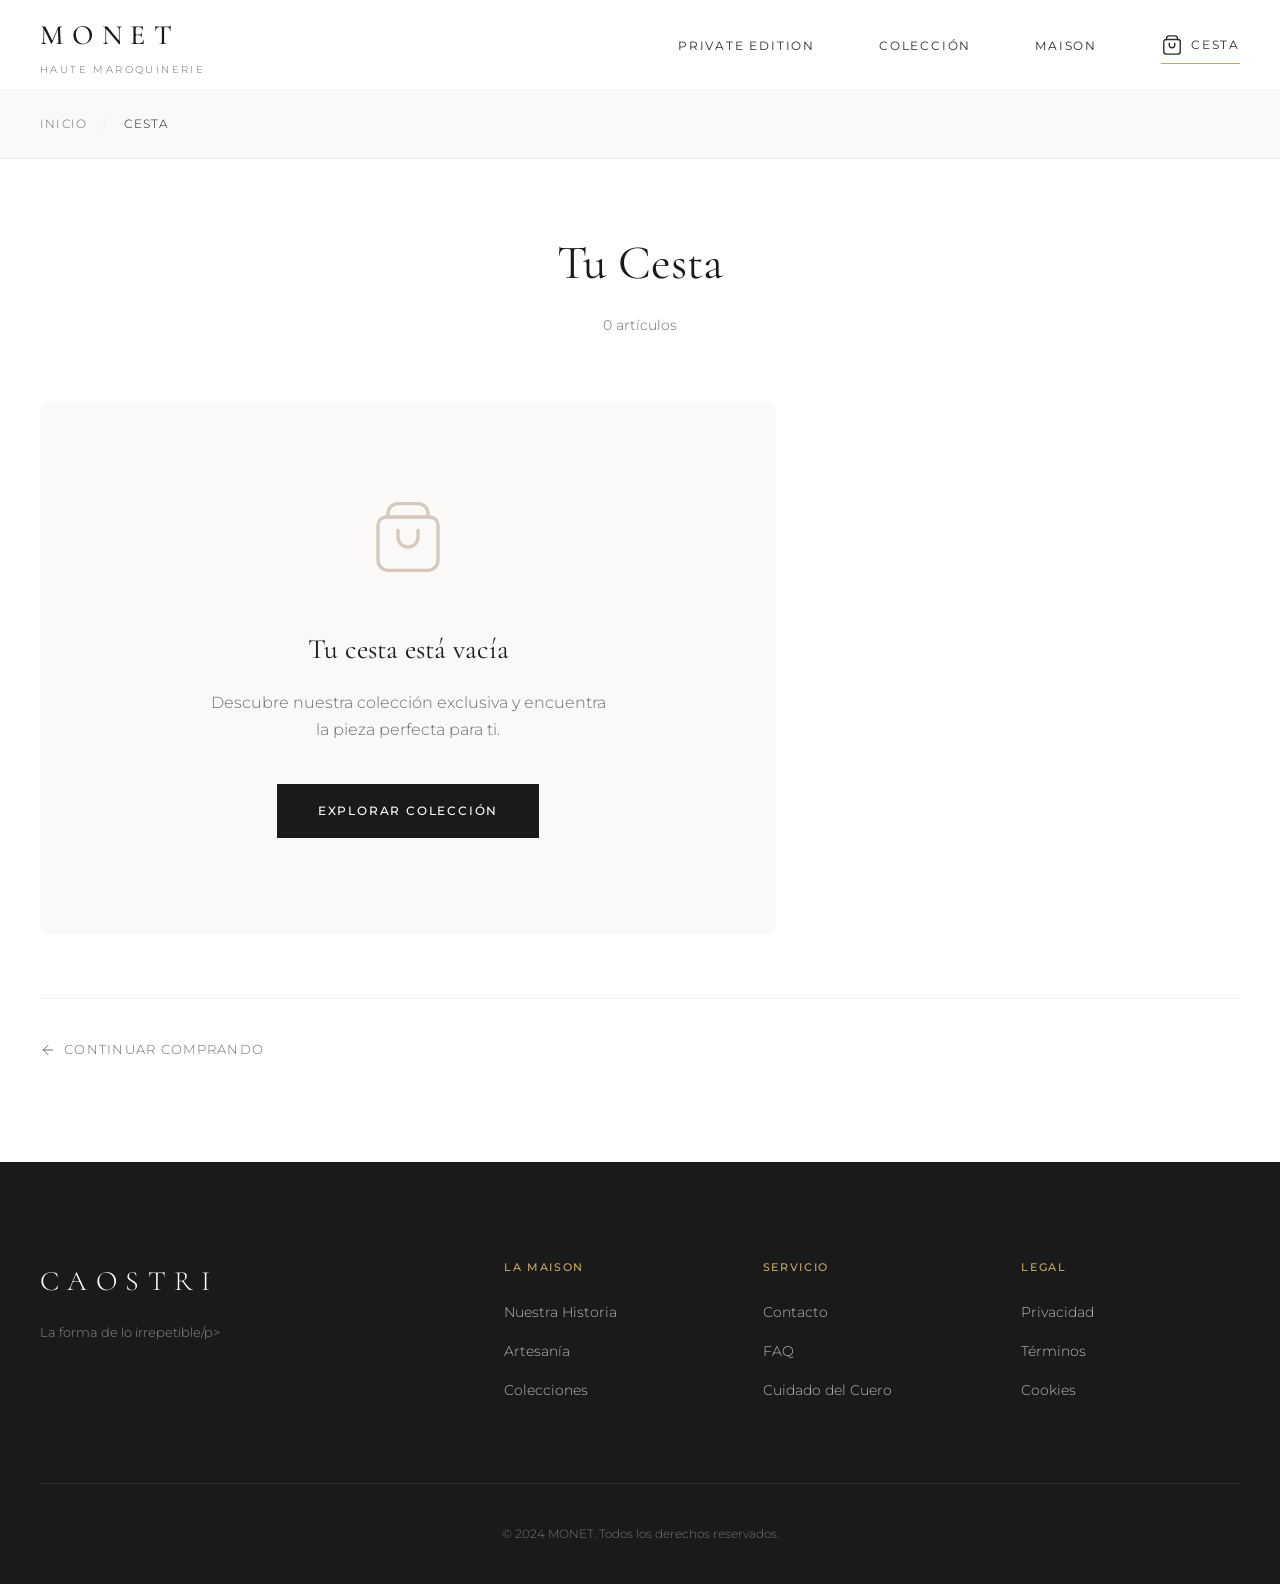
==== commit 70e2782d: "Update CAOSTRI site and add interactive hero viewer" ====
--- a/cart.html
+++ b/cart.html
@@ -182,8 +182,8 @@
     <footer class="main-footer">
         <div class="footer-container">
             <div class="footer-brand">
-                <span class="footer-logo">MONET</span>
-                <p>Haute Maroquinerie depuis 2010</p>
+                <span class="footer-logo">CAOSTRI</span>
+                <p>La forma de lo irrepetible/p>
             </div>
             <div class="footer-links">
                 <div class="footer-column">
--- a/css/styles.css
+++ b/css/styles.css
@@ -1,9 +1,4 @@
-/* =============================================
-   MONET - Haute Maroquinerie
-   Estilos Premium para Web de Lujo
-   ============================================= */
-
-/* ----- VARIABLES CSS ----- */
+
 :root {
     /* Colores principales */
     --color-white: #ffffff;
@@ -505,8 +500,10 @@
 .hero-image {
     position: relative;
     display: flex;
-    justify-content: center;
-    align-items: center;
+    justify-content: flex-end;
+    align-items: center;
+    width: 100%;
+    padding-left: clamp(0rem, 2vw, 1.5rem);
 }
 
 .image-frame {
@@ -514,6 +511,7 @@
     width: 100%;
     max-width: 500px;
     aspect-ratio: 4/5;
+    margin-left: auto;
 }
 
 .image-placeholder {
@@ -535,6 +533,99 @@
     height: 100%;
     object-fit: contain;
     object-position: center;
+}
+
+.hero-model-stage {
+    max-width: 560px;
+    aspect-ratio: 1 / 1;
+    min-height: min(560px, 70vh);
+    border-radius: 32px;
+    overflow: hidden;
+    background:
+        radial-gradient(circle at 30% 20%, rgba(255, 255, 255, 0.95), rgba(255, 255, 255, 0) 42%),
+        radial-gradient(circle at 70% 75%, rgba(201, 169, 98, 0.14), rgba(201, 169, 98, 0) 35%),
+        linear-gradient(145deg, rgba(245, 243, 240, 0.98) 0%, rgba(234, 231, 226, 0.95) 100%);
+    border: 1px solid rgba(212, 201, 188, 0.65);
+    box-shadow:
+        0 30px 80px rgba(26, 26, 26, 0.12),
+        inset 0 1px 0 rgba(255, 255, 255, 0.65);
+}
+
+.hero-model-viewer {
+    position: relative;
+    width: 100%;
+    height: 100%;
+    min-height: inherit;
+    cursor: grab;
+    touch-action: none;
+}
+
+.hero-model-viewer.is-dragging {
+    cursor: grabbing;
+}
+
+.hero-model-viewer canvas {
+    display: block;
+    width: 100%;
+    height: 100%;
+}
+
+.hero-model-sprite {
+    position: absolute;
+    inset: 0;
+    width: 100%;
+    height: 100%;
+    object-fit: contain;
+    padding: 8% 8% 12%;
+    user-select: none;
+    pointer-events: none;
+}
+
+.hero-model-overlay,
+.hero-model-hint {
+    position: absolute;
+    left: 50%;
+    transform: translateX(-50%);
+    padding: 0.7rem 1rem;
+    border-radius: 999px;
+    backdrop-filter: blur(14px);
+    -webkit-backdrop-filter: blur(14px);
+    pointer-events: none;
+}
+
+.hero-model-overlay {
+    top: 1.5rem;
+    font-size: 0.72rem;
+    letter-spacing: 0.14em;
+    text-transform: uppercase;
+    color: var(--color-charcoal);
+    background: rgba(255, 255, 255, 0.72);
+    border: 1px solid rgba(212, 201, 188, 0.75);
+    transition: opacity var(--transition-normal), transform var(--transition-normal);
+}
+
+.hero-model-stage.is-ready .hero-model-overlay {
+    opacity: 0;
+    transform: translateX(-50%) translateY(-10px);
+}
+
+.hero-model-stage.is-error .hero-model-overlay {
+    opacity: 1;
+    color: #7b3f3f;
+}
+
+.hero-model-hint {
+    bottom: 1.5rem;
+    font-size: 0.7rem;
+    letter-spacing: 0.18em;
+    text-transform: uppercase;
+    color: var(--color-gray);
+    background: rgba(250, 249, 247, 0.78);
+    border: 1px solid rgba(212, 201, 188, 0.55);
+}
+
+.hero-model-stage.is-sprite .hero-model-hint {
+    display: none;
 }
 
 .floating-badge {
@@ -2129,6 +2220,8 @@
 
     .hero-image {
         order: 1;
+        justify-content: center;
+        padding-left: 0;
     }
 
     .hero-description {
@@ -2141,6 +2234,10 @@
 
     .hero-features {
         justify-content: center;
+    }
+
+    .image-frame {
+        margin: 0 auto;
     }
 
     .cart-content {
@@ -2258,6 +2355,18 @@
         width: 100%;
     }
 
+    .hero-model-stage {
+        min-height: 340px;
+        border-radius: 24px;
+    }
+
+    .hero-model-overlay,
+    .hero-model-hint {
+        padding: 0.6rem 0.85rem;
+        font-size: 0.62rem;
+        letter-spacing: 0.12em;
+    }
+
     .bag-3d-viewer {
         height: 350px;
     }
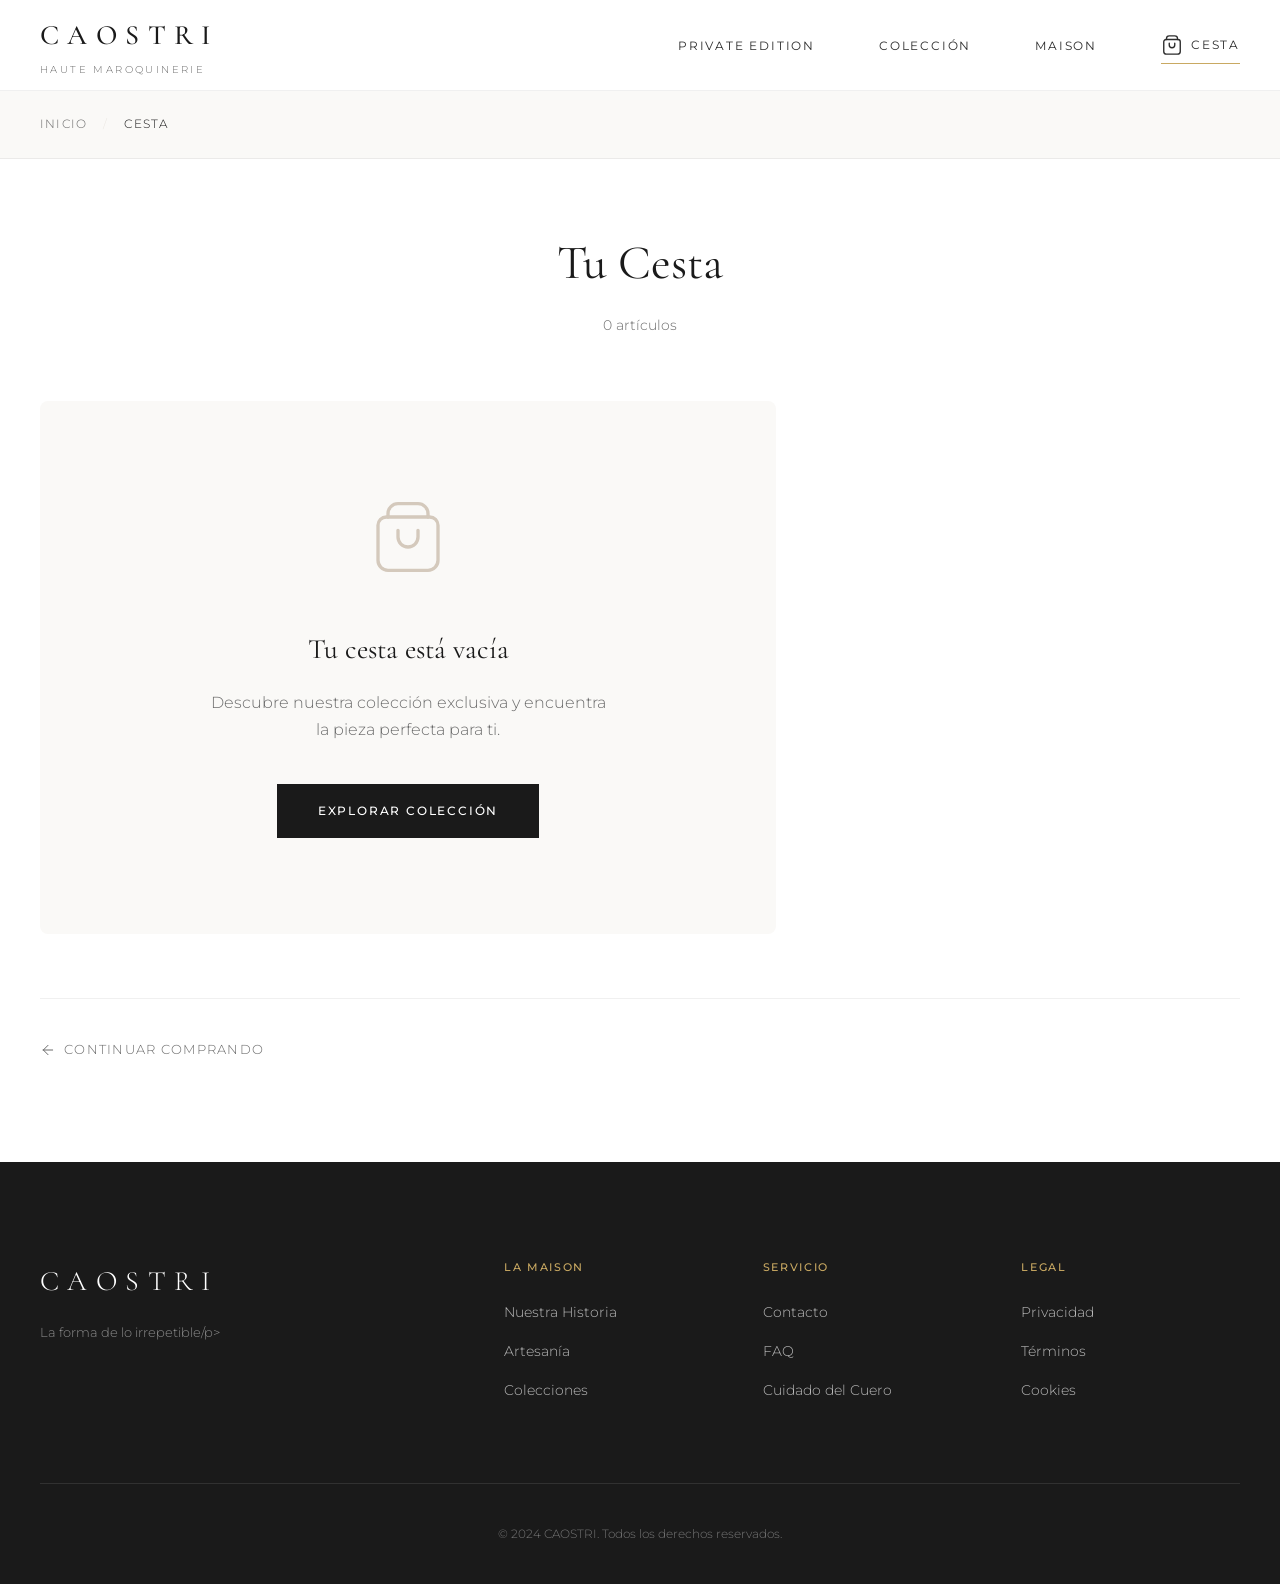
==== commit 739aad89: "Finalize CAOSTRI website" ====
--- a/cart.html
+++ b/cart.html
@@ -3,7 +3,7 @@
 <head>
     <meta charset="UTF-8">
     <meta name="viewport" content="width=device-width, initial-scale=1.0">
-    <title>Cesta | MONET</title>
+    <title>Cesta | CAOSTRI</title>
 
     <!-- Google Fonts -->
     <link rel="preconnect" href="https://fonts.googleapis.com">
@@ -11,6 +11,7 @@
     <link href="https://fonts.googleapis.com/css2?family=Cormorant+Garamond:ital,wght@0,300;0,400;0,500;0,600;1,300;1,400&family=Montserrat:wght@200;300;400;500;600&display=swap" rel="stylesheet">
 
     <!-- Estilos -->
+    <link rel="icon" type="image/png" href="images/monet.png">
     <link rel="stylesheet" href="css/styles.css">
 </head>
 <body class="cart-page">
@@ -20,14 +21,14 @@
     <header class="main-header" id="mainHeader">
         <nav class="nav-container">
             <a href="index.html" class="logo">
-                <span class="logo-text">MONET</span>
+                <span class="logo-text">CAOSTRI</span>
                 <span class="logo-tagline">Haute Maroquinerie</span>
             </a>
 
             <ul class="nav-menu" id="navMenu">
-                <li><a href="index.html#private-edition" class="nav-link">Private Edition</a></li>
-                <li><a href="index.html#coleccion" class="nav-link">Colección</a></li>
-                <li><a href="index.html#maison" class="nav-link">Maison</a></li>
+                <li><a href="index.html" class="nav-link">Private Edition</a></li>
+                <li><a href="coleccion.html" class="nav-link">Colección</a></li>
+                <li><a href="historia.html" class="nav-link">Maison</a></li>
                 <li>
                     <a href="cart.html" class="nav-link nav-cart active">
                         <svg class="bag-icon" viewBox="0 0 24 24" fill="none">
@@ -86,7 +87,7 @@
                         </div>
                         <h2>Tu cesta está vacía</h2>
                         <p>Descubre nuestra colección exclusiva y encuentra la pieza perfecta para ti.</p>
-                        <a href="index.html#coleccion" class="btn btn-primary">Explorar Colección</a>
+                        <a href="coleccion.html" class="btn btn-primary">Explorar Colección</a>
                     </div>
 
                     <!-- Items del carrito (se llenan dinámicamente) -->
@@ -166,7 +167,7 @@
 
             <!-- Continuar comprando -->
             <div class="continue-shopping">
-                <a href="index.html#coleccion" class="continue-link">
+                <a href="coleccion.html" class="continue-link">
                     <svg viewBox="0 0 24 24" fill="none" width="16" height="16">
                         <path d="M19 12H5M5 12L12 19M5 12L12 5" stroke="currentColor" stroke-width="1.5" stroke-linecap="round" stroke-linejoin="round"/>
                     </svg>
@@ -188,9 +189,9 @@
             <div class="footer-links">
                 <div class="footer-column">
                     <h4>La Maison</h4>
-                    <a href="index.html#maison">Nuestra Historia</a>
-                    <a href="index.html#maison">Artesanía</a>
-                    <a href="index.html#coleccion">Colecciones</a>
+                    <a href="historia.html">Nuestra Historia</a>
+                    <a href="historia.html">Artesanía</a>
+                    <a href="coleccion.html">Colecciones</a>
                 </div>
                 <div class="footer-column">
                     <h4>Servicio</h4>
@@ -207,7 +208,7 @@
             </div>
         </div>
         <div class="footer-bottom">
-            <p>© 2024 MONET. Todos los derechos reservados.</p>
+            <p>© 2024 CAOSTRI. Todos los derechos reservados.</p>
         </div>
     </footer>
 
--- a/css/styles.css
+++ b/css/styles.css
@@ -207,6 +207,14 @@
     transition: var(--transition-normal);
 }
 
+.cart-logo {
+    width: 22px;
+    height: 22px;
+    display: block;
+    object-fit: cover;
+    object-position: center;
+}
+
 .nav-cart:hover .bag-icon {
     stroke: var(--color-gold);
 }
@@ -387,27 +395,66 @@
    SECCIÓN 1: PRIVATE EDITION (HERO)
    ============================================= */
 .private-edition {
-    background: linear-gradient(135deg, var(--color-white) 0%, var(--color-ivory) 50%, var(--color-cream) 100%);
-    display: flex;
-    flex-direction: column;
+    min-height: 100vh;
+    padding: calc(var(--header-height) + var(--space-xl)) var(--space-lg) var(--space-xl);
+    background-image:
+        linear-gradient(90deg, rgba(250, 249, 247, 0.18) 0%, rgba(250, 249, 247, 0.06) 48%, rgba(26, 26, 26, 0.08) 100%),
+        url('../images/fondoIndex.jpeg');
+    background-size: cover;
+    background-position: center;
+    display: flex;
+    align-items: center;
     justify-content: center;
     position: relative;
     overflow: hidden;
 }
 
+.private-edition::before {
+    content: '';
+    position: absolute;
+    inset: 0;
+    background:
+        radial-gradient(circle at 24% 24%, rgba(255, 255, 255, 0.22), transparent 34%),
+        linear-gradient(180deg, rgba(255, 255, 255, 0.1), rgba(245, 243, 240, 0.14));
+    pointer-events: none;
+}
+
 .hero-container {
-    max-width: 1400px;
+    position: relative;
+    z-index: 1;
+    width: min(1320px, 100%);
+    max-width: 1320px;
     margin: 0 auto;
     display: grid;
-    grid-template-columns: 1fr 1fr;
-    gap: var(--space-xxl);
-    align-items: center;
-    padding: 0 var(--space-lg);
+    grid-template-columns: minmax(0, 1fr) minmax(360px, 0.98fr);
+    gap: clamp(2rem, 5vw, 5rem);
+    align-items: center;
+    padding: clamp(2rem, 5vw, 5.25rem);
+    background: rgba(255, 255, 255, 0.28);
+    backdrop-filter: blur(10px);
+    -webkit-backdrop-filter: blur(10px);
+    border: 1px solid rgba(201, 169, 98, 0.38);
+    border-radius: 30px;
+    box-shadow:
+        0 28px 90px rgba(26, 26, 26, 0.16),
+        inset 0 1px 0 rgba(255, 255, 255, 0.48);
+    overflow: hidden;
+}
+
+.hero-container::before {
+    content: '';
+    position: absolute;
+    inset: 12px;
+    border: 1px solid rgba(255, 255, 255, 0.46);
+    border-radius: 22px;
+    pointer-events: none;
 }
 
 /* Hero Content */
 .hero-content {
+    position: relative;
     z-index: 2;
+    max-width: 520px;
 }
 
 .hero-badge {
@@ -418,7 +465,8 @@
     text-transform: uppercase;
     color: var(--color-gold);
     padding: var(--space-xs) var(--space-md);
-    border: 1px solid var(--color-gold);
+    background: rgba(250, 249, 247, 0.58);
+    border: 1px solid rgba(201, 169, 98, 0.58);
     margin-bottom: var(--space-lg);
 }
 
@@ -439,17 +487,17 @@
 
 .title-main {
     display: block;
-    font-size: clamp(4rem, 10vw, 7rem);
+    font-size: clamp(3.35rem, 7vw, 5.9rem);
     font-weight: 400;
     font-style: italic;
     letter-spacing: 0.02em;
     color: var(--color-black);
-    margin: var(--space-sm) 0;
+    margin: 0;
 }
 
 .hero-description {
     font-size: 1rem;
-    color: var(--color-gray);
+    color: var(--color-charcoal);
     line-height: 1.9;
     max-width: 480px;
     margin-bottom: var(--space-lg);
@@ -458,7 +506,7 @@
 .hero-cta {
     display: flex;
     gap: var(--space-md);
-    margin-bottom: var(--space-xl);
+    margin-bottom: 0;
 }
 
 /* Hero Features */
@@ -500,17 +548,18 @@
 .hero-image {
     position: relative;
     display: flex;
-    justify-content: flex-end;
+    justify-content: center;
     align-items: center;
     width: 100%;
-    padding-left: clamp(0rem, 2vw, 1.5rem);
+    padding-left: 0;
+    z-index: 2;
 }
 
 .image-frame {
     position: relative;
     width: 100%;
-    max-width: 500px;
-    aspect-ratio: 4/5;
+    max-width: 540px;
+    aspect-ratio: 1 / 1;
     margin-left: auto;
 }
 
@@ -536,19 +585,16 @@
 }
 
 .hero-model-stage {
-    max-width: 560px;
+    max-width: 540px;
     aspect-ratio: 1 / 1;
-    min-height: min(560px, 70vh);
-    border-radius: 32px;
+    min-height: clamp(360px, 40vw, 540px);
+    border-radius: 26px;
     overflow: hidden;
     background:
-        radial-gradient(circle at 30% 20%, rgba(255, 255, 255, 0.95), rgba(255, 255, 255, 0) 42%),
-        radial-gradient(circle at 70% 75%, rgba(201, 169, 98, 0.14), rgba(201, 169, 98, 0) 35%),
-        linear-gradient(145deg, rgba(245, 243, 240, 0.98) 0%, rgba(234, 231, 226, 0.95) 100%);
-    border: 1px solid rgba(212, 201, 188, 0.65);
-    box-shadow:
-        0 30px 80px rgba(26, 26, 26, 0.12),
-        inset 0 1px 0 rgba(255, 255, 255, 0.65);
+        radial-gradient(circle at 36% 24%, rgba(255, 255, 255, 0.78), rgba(255, 255, 255, 0) 45%),
+        radial-gradient(circle at 62% 74%, rgba(201, 169, 98, 0.12), rgba(201, 169, 98, 0) 38%);
+    border: 1px solid rgba(201, 169, 98, 0.18);
+    box-shadow: inset 0 1px 0 rgba(255, 255, 255, 0.35);
 }
 
 .hero-model-viewer {
@@ -713,7 +759,393 @@
 }
 
 /* =============================================
-   SECCIÓN 2: COLECCIÓN
+   PIEZA JARDIN
+   ============================================= */
+.piece-page {
+    background: var(--color-ivory);
+}
+
+.piece-showcase {
+    min-height: 100vh;
+    padding: calc(var(--header-height) + var(--space-md)) var(--space-lg) var(--space-lg);
+    display: grid;
+    grid-template-columns: minmax(280px, 0.82fr) minmax(420px, 1.18fr);
+    gap: clamp(2.5rem, 7vw, 7rem);
+    align-items: center;
+    max-width: 1380px;
+    margin: 0 auto;
+}
+
+.piece-showcase-copy {
+    max-width: 560px;
+}
+
+.piece-showcase-title {
+    font-family: var(--font-display);
+    font-size: clamp(3.4rem, 7.4vw, 6.4rem);
+    font-style: italic;
+    font-weight: 400;
+    line-height: 0.98;
+    letter-spacing: 0;
+    color: var(--color-black);
+    margin: 0 0 var(--space-lg);
+}
+
+.piece-showcase-text {
+    max-width: 500px;
+    margin: 0 0 var(--space-lg);
+    font-size: 1rem;
+    line-height: 1.95;
+    color: var(--color-charcoal);
+}
+
+.piece-showcase-visual {
+    position: relative;
+    width: 100%;
+    display: flex;
+    flex-direction: column;
+    align-items: center;
+    gap: var(--space-md);
+}
+
+.piece-model-stage {
+    width: min(100%, 560px);
+    max-width: 560px;
+    min-height: clamp(320px, 42vw, 520px);
+    border: 0;
+    border-radius: 0;
+    background:
+        radial-gradient(circle at 50% 44%, rgba(255, 255, 255, 0.9), transparent 34%),
+        radial-gradient(circle at 50% 74%, rgba(201, 169, 98, 0.16), transparent 32%);
+    box-shadow: none;
+}
+
+.piece-features {
+    position: absolute;
+    left: 50%;
+    bottom: 0;
+    transform: translateX(-50%);
+    width: min(100%, 560px);
+    justify-content: center;
+    padding-top: var(--space-md);
+    border-top: 1px solid rgba(168, 139, 74, 0.28);
+}
+
+.piece-page .hero-model-hint {
+    display: none;
+}
+
+.feature-number--edition {
+    font-size: 1.15rem;
+    letter-spacing: 0.12em;
+    text-transform: uppercase;
+}
+
+/* =============================================
+   SECCION 2: MUSEO
+   ============================================= */
+.museum-feature {
+    min-height: auto;
+    padding: clamp(5rem, 8vw, 7rem) var(--space-lg);
+    background: var(--color-cream);
+}
+
+.museum-feature-grid {
+    max-width: 1380px;
+    margin: 0 auto;
+    display: grid;
+    grid-template-columns: minmax(300px, 0.82fr) minmax(420px, 1.18fr);
+    gap: clamp(3rem, 7vw, 7rem);
+    align-items: center;
+}
+
+.museum-copy {
+    max-width: 520px;
+    margin: 0 auto;
+    text-align: center;
+    color: var(--color-black);
+}
+
+.museum-title {
+    font-family: var(--font-display);
+    font-size: clamp(3rem, 6vw, 5.2rem);
+    font-weight: 400;
+    line-height: 1.08;
+    letter-spacing: 0;
+    margin: var(--space-lg) 0;
+}
+
+.museum-title em {
+    font-style: italic;
+}
+
+.museum-rule {
+    width: 38px;
+    height: 1px;
+    margin: var(--space-md) auto;
+    background: var(--color-gold-dark);
+    opacity: 0.75;
+}
+
+.museum-date {
+    margin: 0 0 var(--space-md);
+    font-size: 0.78rem;
+    letter-spacing: 0.36em;
+    text-transform: uppercase;
+    color: var(--color-accent);
+}
+
+.museum-statement {
+    margin: 0;
+    font-family: var(--font-display);
+    font-size: clamp(1.55rem, 3vw, 2rem);
+    line-height: 1.35;
+    color: var(--color-charcoal);
+}
+
+.museum-statement em {
+    font-style: italic;
+}
+
+.museum-place {
+    display: block;
+    margin: var(--space-md) 0 var(--space-xs);
+    font-family: var(--font-display);
+    font-size: clamp(1.35rem, 3vw, 2rem);
+    font-weight: 400;
+    letter-spacing: 0.34em;
+    text-transform: uppercase;
+    color: var(--color-gold-dark);
+}
+
+.museum-cross {
+    display: block;
+    margin-top: var(--space-sm);
+    font-family: var(--font-display);
+    font-size: 1.2rem;
+    color: var(--color-charcoal);
+}
+
+.museum-brand {
+    display: block;
+    margin-top: var(--space-xs);
+    font-family: var(--font-display);
+    font-size: clamp(1.35rem, 3vw, 2rem);
+    font-weight: 400;
+    letter-spacing: 0.34em;
+    color: var(--color-gold-dark);
+}
+
+.museum-visual {
+    position: relative;
+    min-height: clamp(440px, 56vw, 760px);
+    border-radius: 20px;
+    border: 1px solid rgba(168, 139, 74, 0.4);
+    box-shadow: 0 28px 90px rgba(26, 26, 26, 0.14);
+    overflow: hidden;
+    background: var(--color-pearl);
+}
+
+.museum-carousel-slide {
+    position: absolute;
+    inset: 0;
+    width: 100%;
+    height: 100%;
+    object-fit: cover;
+    object-position: center;
+    opacity: 0;
+    transform: scale(1.02);
+    animation: museumCarousel 20s infinite;
+}
+
+.museum-carousel-slide:nth-child(1) {
+    animation-delay: 0s;
+}
+
+.museum-carousel-slide:nth-child(2) {
+    animation-delay: 5s;
+}
+
+.museum-carousel-slide:nth-child(3) {
+    animation-delay: 10s;
+}
+
+.museum-carousel-slide:nth-child(4) {
+    animation-delay: 15s;
+}
+
+@keyframes museumCarousel {
+    0% {
+        opacity: 0;
+        transform: scale(1.02);
+    }
+    5%, 25% {
+        opacity: 1;
+        transform: scale(1);
+    }
+    30%, 100% {
+        opacity: 0;
+        transform: scale(1.02);
+    }
+}
+
+@media (prefers-reduced-motion: reduce) {
+    .museum-carousel-slide {
+        animation: none;
+    }
+
+    .museum-carousel-slide:first-child {
+        opacity: 1;
+        transform: none;
+    }
+}
+
+/* =============================================
+   SECCION 3: INSPIRACION ARTISTICA
+   ============================================= */
+.art-inspiration {
+    min-height: auto;
+    padding: clamp(5rem, 8vw, 7.5rem) var(--space-lg);
+    background:
+        linear-gradient(180deg, rgba(255, 255, 255, 0.18), rgba(245, 243, 240, 0.56)),
+        var(--color-cream);
+}
+
+.art-inspiration-grid {
+    max-width: 1380px;
+    margin: 0 auto;
+    display: grid;
+    grid-template-columns: minmax(220px, 0.85fr) minmax(320px, 0.9fr) minmax(260px, 1fr);
+    gap: clamp(2rem, 5vw, 5.5rem);
+    align-items: center;
+}
+
+.art-card figure {
+    margin: 0;
+}
+
+.art-frame {
+    padding: 8px;
+    background: rgba(250, 249, 247, 0.5);
+    border: 1px solid rgba(168, 139, 74, 0.62);
+    border-radius: 20px;
+    box-shadow: 0 24px 70px rgba(26, 26, 26, 0.1);
+}
+
+.art-frame img {
+    width: 100%;
+    aspect-ratio: 4 / 5;
+    object-fit: cover;
+    object-position: center;
+    border-radius: 14px;
+}
+
+.art-card--portrait .art-frame {
+    max-width: 380px;
+    margin: 0 auto;
+}
+
+.art-card--portrait .art-frame img {
+    aspect-ratio: 3 / 4;
+}
+
+.art-card--garden .art-frame img {
+    aspect-ratio: 4 / 5;
+}
+
+.art-caption {
+    display: flex;
+    flex-direction: column;
+    align-items: center;
+    gap: 0.2rem;
+    margin-top: var(--space-md);
+    text-align: center;
+}
+
+.art-caption-title {
+    font-family: var(--font-display);
+    font-size: clamp(1.45rem, 3vw, 2.2rem);
+    font-weight: 400;
+    line-height: 1.1;
+    color: var(--color-black);
+}
+
+.art-caption-meta {
+    font-size: 0.8rem;
+    letter-spacing: 0.24em;
+    text-transform: uppercase;
+    color: var(--color-accent);
+}
+
+.art-caption--small .art-caption-title {
+    font-family: var(--font-body);
+    font-size: 0.78rem;
+    font-weight: 400;
+    letter-spacing: 0.24em;
+    text-transform: uppercase;
+}
+
+.art-caption--small .art-caption-meta {
+    font-family: var(--font-display);
+    font-size: 1rem;
+    letter-spacing: 0.04em;
+    text-transform: none;
+}
+
+.art-copy {
+    max-width: 500px;
+    margin: 0 auto;
+    text-align: center;
+    color: var(--color-charcoal);
+}
+
+.art-copy .section-badge {
+    margin-bottom: var(--space-sm);
+}
+
+.art-title {
+    font-family: var(--font-display);
+    font-size: clamp(2.6rem, 5vw, 4.7rem);
+    font-weight: 400;
+    line-height: 1.08;
+    letter-spacing: 0;
+    color: var(--color-black);
+    margin: var(--space-lg) 0;
+}
+
+.art-copy p {
+    font-size: 0.95rem;
+    line-height: 2;
+    color: var(--color-charcoal);
+    margin: 0 auto var(--space-md);
+}
+
+.art-copy p:last-child {
+    margin-bottom: 0;
+}
+
+.art-divider {
+    width: 74px;
+    height: 1px;
+    margin: 0 auto;
+    background: linear-gradient(90deg, transparent, var(--color-gold-dark), transparent);
+    position: relative;
+}
+
+.art-divider::after {
+    content: '';
+    position: absolute;
+    top: 50%;
+    left: 50%;
+    width: 5px;
+    height: 5px;
+    background: var(--color-gold);
+    border-radius: 50%;
+    transform: translate(-50%, -50%) rotate(45deg);
+}
+
+/* =============================================
+   SECCIÓN 3: COLECCIÓN
    ============================================= */
 .coleccion {
     background: var(--color-white);
@@ -1308,6 +1740,47 @@
     overflow: hidden;
 }
 
+.products-grid--collection {
+    align-items: stretch;
+}
+
+.product-image--real {
+    display: flex;
+    align-items: center;
+    justify-content: center;
+    padding: clamp(1.25rem, 4vw, 2.75rem);
+    background:
+        radial-gradient(circle at 20% 10%, rgba(255,255,255,0.92), transparent 38%),
+        linear-gradient(145deg, #fbfaf7 0%, #eee8dd 100%);
+}
+
+.product-photo-frame {
+    position: relative;
+    width: 100%;
+    height: 100%;
+    display: flex;
+    align-items: center;
+    justify-content: center;
+}
+
+.product-real-image {
+    width: 100%;
+    height: 100%;
+    object-fit: contain;
+    mix-blend-mode: multiply;
+    filter: drop-shadow(0 24px 28px rgba(26, 26, 26, 0.16));
+    transition: transform var(--transition-luxury), filter var(--transition-luxury);
+}
+
+.product-card:hover .product-real-image {
+    transform: scale(1.035);
+    filter: drop-shadow(0 30px 34px rgba(26, 26, 26, 0.2));
+}
+
+.product-image--real .product-overlay {
+    background: rgba(250, 249, 247, 0.84);
+}
+
 .product-bag {
     height: 100%;
     display: flex;
@@ -1559,6 +2032,10 @@
     background: linear-gradient(135deg, var(--color-gold), var(--color-gold-dark));
 }
 
+.product-badge.best-seller {
+    background: var(--color-black);
+}
+
 .product-info {
     padding: var(--space-md);
 }
@@ -1609,6 +2086,7 @@
     display: flex;
     justify-content: space-between;
     align-items: center;
+    gap: var(--space-sm);
 }
 
 .product-price {
@@ -1680,6 +2158,33 @@
     justify-content: center;
 }
 
+.maison-product-frame {
+    width: 100%;
+    max-width: 390px;
+    aspect-ratio: 1 / 1;
+    display: flex;
+    align-items: center;
+    justify-content: center;
+    padding: clamp(1.25rem, 3vw, 2.25rem);
+    background:
+        linear-gradient(180deg, rgba(255, 255, 255, 0.88), rgba(250, 249, 247, 0.8)),
+        linear-gradient(135deg, var(--color-ivory) 0%, var(--color-cream) 100%);
+    border: 1px solid rgba(168, 139, 74, 0.38);
+    border-radius: 10px;
+    box-shadow:
+        0 24px 70px rgba(26, 26, 26, 0.12),
+        inset 0 0 0 10px rgba(255, 255, 255, 0.58);
+}
+
+.maison-product-photo {
+    width: 100%;
+    max-width: 270px;
+    height: auto;
+    display: block;
+    mix-blend-mode: multiply;
+    filter: drop-shadow(0 20px 24px rgba(26, 26, 26, 0.18));
+}
+
 .atelier-visual {
     width: 100%;
     max-width: 400px;
@@ -1758,6 +2263,7 @@
     line-height: 1;
 }
 
+.block-content h2,
 .block-content h3 {
     font-family: var(--font-display);
     font-size: 1.75rem;
@@ -1799,6 +2305,17 @@
     display: flex;
     justify-content: center;
     align-items: center;
+}
+
+.maison-block-photo {
+    width: 100%;
+    min-height: 220px;
+    aspect-ratio: 4 / 3;
+    object-fit: cover;
+    object-position: center;
+    border: 1px solid rgba(168, 139, 74, 0.22);
+    border-radius: 8px;
+    box-shadow: 0 18px 50px rgba(26, 26, 26, 0.1);
 }
 
 .decorative-element {
@@ -2109,6 +2626,15 @@
     font-size: 1.75rem;
     letter-spacing: 0.3em;
     display: block;
+    margin-bottom: var(--space-sm);
+}
+
+.footer-symbol {
+    width: 74px;
+    height: 44px;
+    display: block;
+    object-fit: cover;
+    object-position: center;
     margin-bottom: var(--space-sm);
 }
 
@@ -2200,26 +2726,55 @@
     }
 
     .maison-block {
-        grid-template-columns: 60px 1fr;
+        grid-template-columns: 60px minmax(0, 1fr) minmax(220px, 280px);
+        gap: var(--space-lg);
     }
 
     .block-image {
-        display: none;
+        display: flex;
     }
 }
 
 @media (max-width: 992px) {
+    .piece-showcase {
+        grid-template-columns: 1fr;
+        max-width: 760px;
+        text-align: center;
+    }
+
+    .piece-showcase-copy {
+        max-width: none;
+    }
+
+    .piece-showcase-text {
+        margin-left: auto;
+        margin-right: auto;
+    }
+
+    .piece-model-stage {
+        max-width: 520px;
+        min-height: clamp(340px, 64vw, 520px);
+    }
+
+    .piece-features {
+        position: static;
+        transform: none;
+    }
+
     .hero-container {
         grid-template-columns: 1fr;
+        max-width: 720px;
         text-align: center;
+        gap: var(--space-xl);
     }
 
     .hero-content {
+        order: 1;
+        max-width: none;
+    }
+
+    .hero-image {
         order: 2;
-    }
-
-    .hero-image {
-        order: 1;
         justify-content: center;
         padding-left: 0;
     }
@@ -2237,6 +2792,41 @@
     }
 
     .image-frame {
+        margin: 0 auto;
+    }
+
+    .hero-model-stage {
+        max-width: 420px;
+        min-height: clamp(300px, 58vw, 420px);
+    }
+
+    .museum-feature-grid {
+        grid-template-columns: 1fr;
+        max-width: 720px;
+        gap: var(--space-xl);
+    }
+
+    .museum-copy {
+        max-width: 620px;
+    }
+
+    .museum-visual {
+        min-height: clamp(420px, 70vw, 620px);
+    }
+
+    .art-inspiration-grid {
+        grid-template-columns: 1fr;
+        max-width: 660px;
+        gap: var(--space-xl);
+    }
+
+    .art-copy {
+        order: -1;
+    }
+
+    .art-card--garden .art-frame,
+    .art-card--portrait .art-frame {
+        max-width: 430px;
         margin: 0 auto;
     }
 
@@ -2298,6 +2888,26 @@
         grid-template-columns: 1fr;
     }
 
+    .product-image--real {
+        padding: var(--space-md);
+    }
+
+    .museum-feature {
+        padding: var(--space-xxl) var(--space-md);
+    }
+
+    .museum-title {
+        font-size: clamp(2.75rem, 12vw, 4.2rem);
+    }
+
+    .art-inspiration {
+        padding: var(--space-xxl) var(--space-md);
+    }
+
+    .art-title {
+        font-size: clamp(2.35rem, 12vw, 3.4rem);
+    }
+
     .maison-block {
         grid-template-columns: 1fr;
     }
@@ -2330,6 +2940,10 @@
         grid-template-columns: 1fr;
         gap: var(--space-lg);
     }
+
+    .maison-quote {
+        margin: 0;
+    }
 }
 
 @media (max-width: 480px) {
@@ -2337,6 +2951,70 @@
         padding: calc(var(--header-height) + var(--space-md)) var(--space-sm) var(--space-xl);
     }
 
+    .private-edition {
+        padding: calc(var(--header-height) + var(--space-lg)) var(--space-sm) var(--space-lg);
+    }
+
+    .piece-showcase {
+        padding: calc(var(--header-height) + var(--space-lg)) var(--space-sm) var(--space-lg);
+        gap: var(--space-lg);
+    }
+
+    .piece-showcase-title {
+        font-size: clamp(3rem, 17vw, 4.4rem);
+    }
+
+    .piece-model-stage {
+        min-height: 300px;
+    }
+
+    .hero-container {
+        padding: var(--space-lg) var(--space-md);
+        border-radius: 22px;
+    }
+
+    .hero-container::before {
+        inset: 8px;
+        border-radius: 16px;
+    }
+
+    .title-main {
+        font-size: clamp(2.85rem, 16vw, 4rem);
+    }
+
+    .hero-badge {
+        letter-spacing: 0.24em;
+        padding: 0.45rem 0.8rem;
+    }
+
+    .museum-feature {
+        padding: var(--space-xl) var(--space-sm);
+    }
+
+    .museum-feature-grid {
+        gap: var(--space-lg);
+    }
+
+    .museum-date {
+        font-size: 0.68rem;
+        letter-spacing: 0.22em;
+    }
+
+    .museum-place {
+        font-size: clamp(1.1rem, 6vw, 1.65rem);
+        letter-spacing: 0.2em;
+    }
+
+    .museum-brand {
+        font-size: clamp(1.1rem, 6vw, 1.65rem);
+        letter-spacing: 0.2em;
+    }
+
+    .museum-visual {
+        min-height: 430px;
+        border-radius: 16px;
+    }
+
     .hero-features {
         flex-direction: column;
         gap: var(--space-md);
@@ -2356,8 +3034,25 @@
     }
 
     .hero-model-stage {
-        min-height: 340px;
-        border-radius: 24px;
+        min-height: 280px;
+        border-radius: 20px;
+    }
+
+    .art-inspiration {
+        padding: var(--space-xl) var(--space-sm);
+    }
+
+    .art-frame {
+        padding: 6px;
+        border-radius: 16px;
+    }
+
+    .art-frame img {
+        border-radius: 11px;
+    }
+
+    .art-caption--small .art-caption-title {
+        letter-spacing: 0.14em;
     }
 
     .hero-model-overlay,
@@ -2462,6 +3157,62 @@
 .product-gallery {
     position: sticky;
     top: calc(var(--header-height) + var(--space-lg));
+}
+
+.product-photo-viewer {
+    height: 550px;
+    margin-bottom: var(--space-md);
+    display: flex;
+    align-items: center;
+    justify-content: center;
+    padding: clamp(2rem, 5vw, 4rem);
+    background:
+        radial-gradient(circle at 28% 20%, rgba(255,255,255,0.96), transparent 42%),
+        linear-gradient(135deg, var(--color-ivory) 0%, var(--color-cream) 100%);
+    border: 1px solid rgba(168, 139, 74, 0.12);
+    border-radius: 8px;
+    overflow: hidden;
+}
+
+.product-detail-photo {
+    width: 100%;
+    height: 100%;
+    object-fit: contain;
+    mix-blend-mode: multiply;
+    filter: drop-shadow(0 28px 34px rgba(26, 26, 26, 0.16));
+}
+
+.product-photo-thumbs {
+    display: grid;
+    grid-template-columns: repeat(3, minmax(0, 1fr));
+    gap: var(--space-sm);
+}
+
+.product-photo-thumb {
+    min-height: 118px;
+    display: flex;
+    align-items: center;
+    justify-content: center;
+    padding: 0.7rem;
+    background:
+        radial-gradient(circle at 30% 18%, rgba(255,255,255,0.95), transparent 44%),
+        var(--color-ivory);
+    border: 1px solid rgba(168, 139, 74, 0.22);
+    border-radius: 6px;
+    transition: var(--transition-normal);
+}
+
+.product-photo-thumb.active,
+.product-photo-thumb:hover {
+    border-color: var(--color-gold);
+    box-shadow: var(--shadow-gold);
+}
+
+.product-photo-thumb img {
+    width: 100%;
+    height: 96px;
+    object-fit: contain;
+    mix-blend-mode: multiply;
 }
 
 .product-page .bag-3d-viewer {
@@ -2570,79 +3321,87 @@
     color: var(--color-gray);
 }
 
-/* Selector de color en producto */
-.color-selector {
+/* Personalizacion del producto */
+.product-options {
     margin-bottom: var(--space-lg);
     padding-bottom: var(--space-lg);
     border-bottom: var(--border-light);
 }
 
-.selector-header {
-    display: flex;
-    justify-content: space-between;
-    align-items: center;
-    margin-bottom: var(--space-md);
-}
-
-.selector-label {
+.option-section-title {
     font-size: 0.75rem;
     font-weight: 500;
     letter-spacing: 0.15em;
     text-transform: uppercase;
-}
-
-.selected-color-name {
+    margin-bottom: var(--space-md);
+}
+
+.option-group {
+    padding: 0;
+    margin: 0 0 var(--space-md);
+    border: 0;
+}
+
+.option-group:last-child {
+    margin-bottom: 0;
+}
+
+.option-group-label {
+    font-size: 0.75rem;
+    font-weight: 500;
+    letter-spacing: 0.15em;
+    text-transform: uppercase;
+    color: var(--color-gray);
+    margin-bottom: var(--space-sm);
+}
+
+.option-checkbox-grid {
+    display: grid;
+    grid-template-columns: repeat(2, minmax(0, 1fr));
+    gap: var(--space-sm);
+}
+
+.option-checkbox {
+    min-height: 52px;
+    display: flex;
+    align-items: center;
+    gap: 0.75rem;
+    padding: 0.9rem 1rem;
+    border: 1px solid rgba(168, 139, 74, 0.24);
+    background: rgba(250, 249, 247, 0.55);
+    border-radius: 6px;
+    cursor: pointer;
+    transition: var(--transition-normal);
+}
+
+.option-checkbox:hover,
+.option-checkbox.is-selected {
+    border-color: var(--color-gold);
+    background: rgba(201, 169, 98, 0.08);
+}
+
+.option-checkbox input {
+    width: 18px;
+    height: 18px;
+    flex: 0 0 auto;
+    accent-color: var(--color-gold-dark);
+}
+
+.option-checkbox span {
+    min-width: 0;
     font-size: 0.85rem;
-    color: var(--color-gray);
-}
-
-.product-page .color-swatches {
-    display: flex;
-    gap: var(--space-sm);
-    flex-wrap: wrap;
-}
-
-.product-page .color-swatch {
-    width: 44px;
-    height: 44px;
-    border-radius: 50%;
-    background: var(--swatch-color);
-    border: 3px solid var(--color-white);
-    box-shadow: 0 2px 8px rgba(0,0,0,0.1);
-    cursor: pointer;
-    position: relative;
-    transition: var(--transition-normal);
-}
-
-.product-page .color-swatch:hover {
-    transform: scale(1.1);
-    box-shadow: 0 4px 15px rgba(0,0,0,0.15);
-}
-
-.product-page .color-swatch.active {
-    border-color: var(--color-gold);
-    box-shadow: 0 0 0 2px var(--color-gold), 0 4px 15px rgba(201, 169, 98, 0.3);
-}
-
-.product-page .swatch-check {
-    position: absolute;
-    top: 50%;
-    left: 50%;
-    transform: translate(-50%, -50%);
-    font-size: 1rem;
-    color: var(--color-white);
-    opacity: 0;
-    transition: var(--transition-fast);
-    text-shadow: 0 1px 3px rgba(0,0,0,0.5);
-}
-
-.product-page .color-swatch.active .swatch-check {
-    opacity: 1;
-}
-
-.product-page .color-swatch[data-color="ivory"] .swatch-check {
+    line-height: 1.35;
     color: var(--color-charcoal);
-    text-shadow: none;
+}
+
+.option-checkbox--wide {
+    width: 100%;
+}
+
+@media (max-width: 480px) {
+    .option-checkbox-grid {
+        grid-template-columns: 1fr;
+    }
 }
 
 /* Botón añadir al carrito */
@@ -2929,17 +3688,61 @@
 
 .cart-item-thumbnail {
     width: 140px;
-    height: 160px;
+    min-height: 160px;
+    height: auto;
     background: var(--color-cream);
     border-radius: 4px;
     display: flex;
     align-items: center;
     justify-content: center;
+    padding: 0.7rem;
     overflow: hidden;
 }
 
 .cart-item-thumbnail .mini-bag {
     transform: scale(0.65);
+}
+
+.cart-item-media {
+    width: 100%;
+    display: flex;
+    flex-direction: column;
+    align-items: center;
+    gap: 0.55rem;
+}
+
+.cart-item-photo {
+    width: 100%;
+    height: 104px;
+    object-fit: contain;
+    mix-blend-mode: multiply;
+    filter: drop-shadow(0 12px 18px rgba(26, 26, 26, 0.16));
+}
+
+.cart-item-gallery {
+    width: 100%;
+    display: grid;
+    grid-template-columns: repeat(2, minmax(0, 1fr));
+    gap: 0.4rem;
+}
+
+.cart-gallery-thumb {
+    aspect-ratio: 1;
+    display: flex;
+    align-items: center;
+    justify-content: center;
+    padding: 0.22rem;
+    border: 1px solid rgba(168, 139, 74, 0.24);
+    border-radius: 4px;
+    background: rgba(255,255,255,0.58);
+    overflow: hidden;
+}
+
+.cart-gallery-thumb img {
+    width: 100%;
+    height: 100%;
+    object-fit: contain;
+    mix-blend-mode: multiply;
 }
 
 .cart-item-details h3 {
@@ -3233,6 +4036,8 @@
 .product-colors {
     font-size: 0.75rem;
     color: var(--color-gray);
+    text-align: right;
+    line-height: 1.4;
 }
 
 /* Mini bag signature */
@@ -3337,6 +4142,24 @@
 }
 
 @media (max-width: 768px) {
+    .product-photo-viewer {
+        height: 430px;
+        padding: var(--space-lg);
+    }
+
+    .product-photo-thumbs {
+        gap: 0.75rem;
+    }
+
+    .product-photo-thumb {
+        min-height: 96px;
+        padding: 0.45rem;
+    }
+
+    .product-photo-thumb img {
+        height: 80px;
+    }
+
     .product-page .bag-3d-viewer {
         height: 400px;
     }
@@ -3353,7 +4176,17 @@
 
     .cart-item-thumbnail {
         width: 100px;
-        height: 120px;
+        min-height: 142px;
+        height: auto;
+        padding: 0.5rem;
+    }
+
+    .cart-item-photo {
+        height: 74px;
+    }
+
+    .cart-item-media {
+        gap: 0.4rem;
     }
 
     .cart-item-actions {
@@ -3371,6 +4204,24 @@
         padding: var(--space-md) var(--space-sm) var(--space-xl);
     }
 
+    .product-photo-viewer {
+        height: 340px;
+        padding: var(--space-md);
+    }
+
+    .product-photo-thumbs {
+        grid-template-columns: repeat(3, 1fr);
+        gap: 0.55rem;
+    }
+
+    .product-photo-thumb {
+        min-height: 82px;
+    }
+
+    .product-photo-thumb img {
+        height: 68px;
+    }
+
     .product-page .bag-3d-viewer {
         height: 320px;
     }
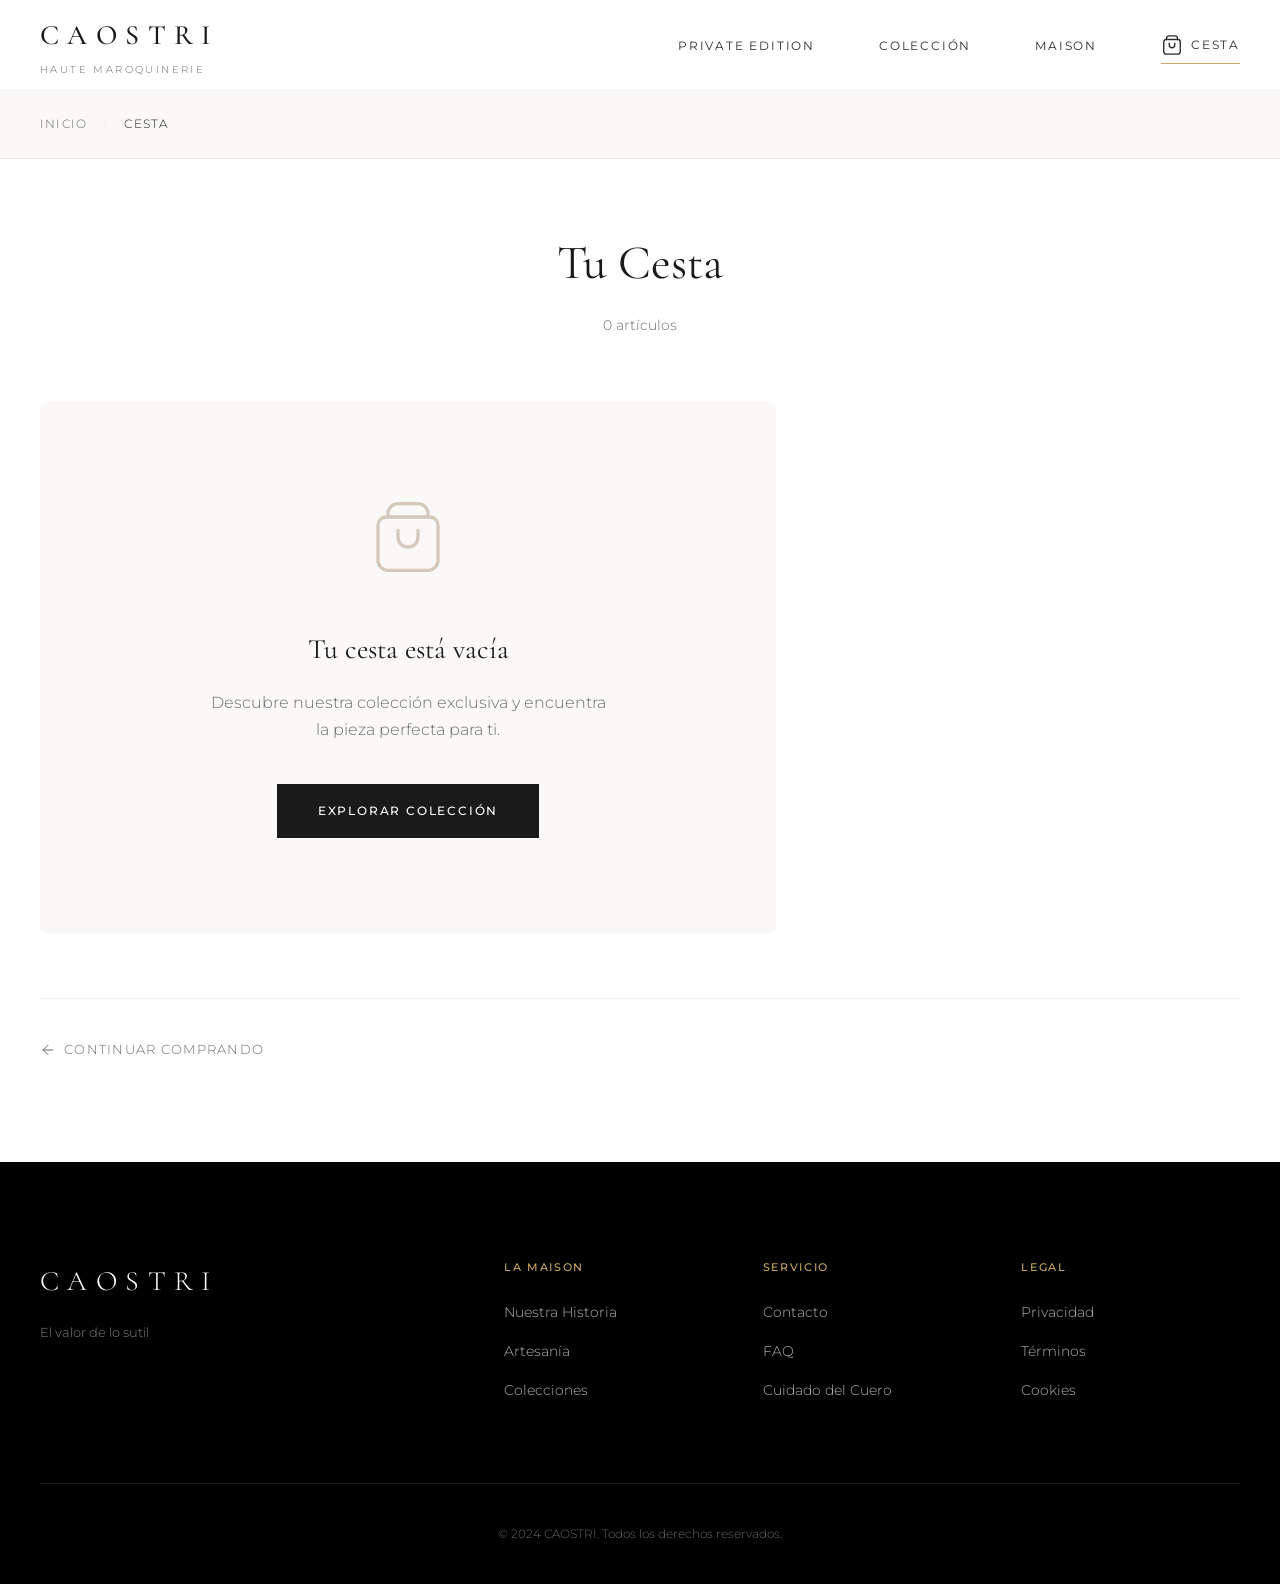
==== commit 1d81e83a: "Actualiza contenido y fichas de producto" ====
--- a/cart.html
+++ b/cart.html
@@ -184,7 +184,7 @@
         <div class="footer-container">
             <div class="footer-brand">
                 <span class="footer-logo">CAOSTRI</span>
-                <p>La forma de lo irrepetible/p>
+                <p>El valor de lo sutil</p>
             </div>
             <div class="footer-links">
                 <div class="footer-column">
--- a/css/styles.css
+++ b/css/styles.css
@@ -602,12 +602,6 @@
     width: 100%;
     height: 100%;
     min-height: inherit;
-    cursor: grab;
-    touch-action: none;
-}
-
-.hero-model-viewer.is-dragging {
-    cursor: grabbing;
 }
 
 .hero-model-viewer canvas {
@@ -627,8 +621,7 @@
     pointer-events: none;
 }
 
-.hero-model-overlay,
-.hero-model-hint {
+.hero-model-overlay {
     position: absolute;
     left: 50%;
     transform: translateX(-50%);
@@ -658,20 +651,6 @@
 .hero-model-stage.is-error .hero-model-overlay {
     opacity: 1;
     color: #7b3f3f;
-}
-
-.hero-model-hint {
-    bottom: 1.5rem;
-    font-size: 0.7rem;
-    letter-spacing: 0.18em;
-    text-transform: uppercase;
-    color: var(--color-gray);
-    background: rgba(250, 249, 247, 0.78);
-    border: 1px solid rgba(212, 201, 188, 0.55);
-}
-
-.hero-model-stage.is-sprite .hero-model-hint {
-    display: none;
 }
 
 .floating-badge {
@@ -831,10 +810,6 @@
     border-top: 1px solid rgba(168, 139, 74, 0.28);
 }
 
-.piece-page .hero-model-hint {
-    display: none;
-}
-
 .feature-number--edition {
     font-size: 1.15rem;
     letter-spacing: 0.12em;
@@ -2606,7 +2581,7 @@
    FOOTER
    ============================================= */
 .main-footer {
-    background: var(--color-black);
+    background: #000000;
     color: var(--color-white);
     padding: var(--space-xxl) var(--space-lg) var(--space-lg);
 }
@@ -3055,8 +3030,7 @@
         letter-spacing: 0.14em;
     }
 
-    .hero-model-overlay,
-    .hero-model-hint {
+    .hero-model-overlay {
         padding: 0.6rem 0.85rem;
         font-size: 0.62rem;
         letter-spacing: 0.12em;
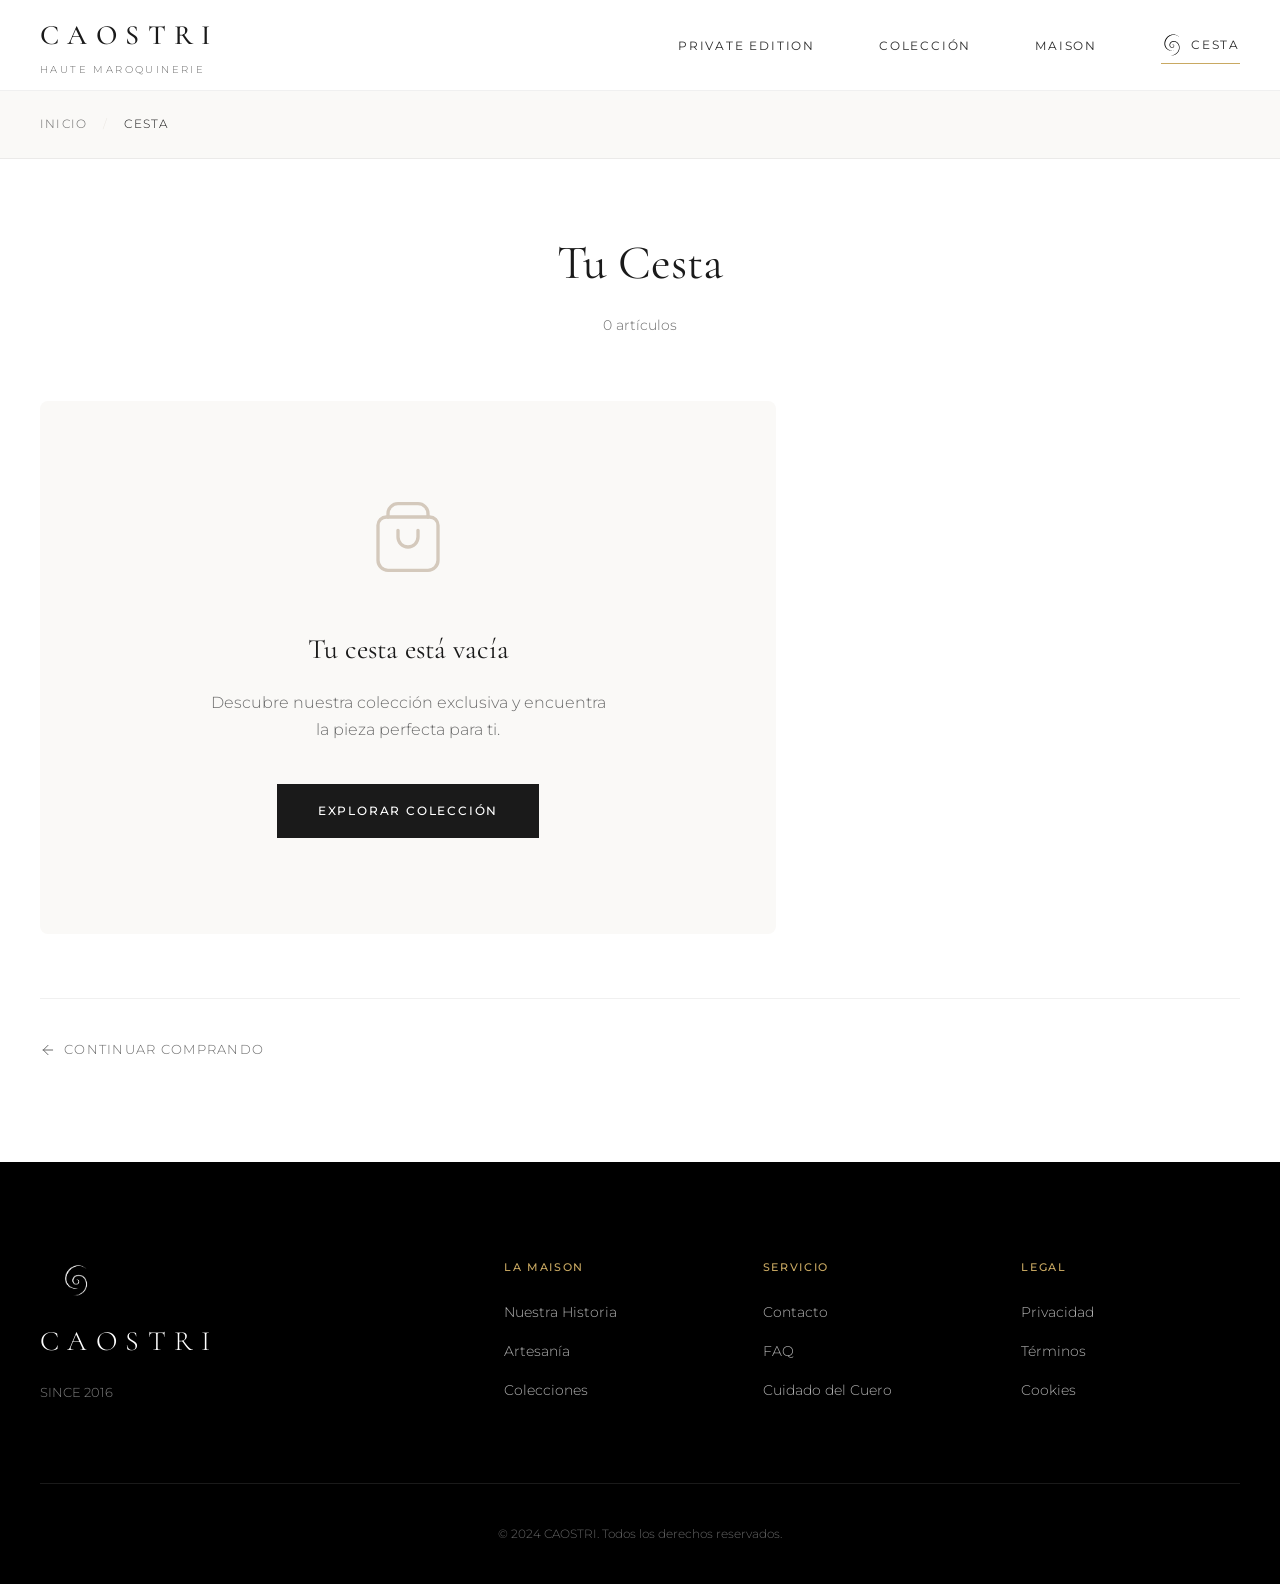
==== commit 16a8cdba: "Actualiza galerias footers e iconos" ====
--- a/cart.html
+++ b/cart.html
@@ -31,11 +31,7 @@
                 <li><a href="historia.html" class="nav-link">Maison</a></li>
                 <li>
                     <a href="cart.html" class="nav-link nav-cart active">
-                        <svg class="bag-icon" viewBox="0 0 24 24" fill="none">
-                            <path d="M6 6V5C6 3.34315 7.34315 2 9 2H15C16.6569 2 18 3.34315 18 5V6" stroke="currentColor" stroke-width="1.5" stroke-linecap="round"/>
-                            <path d="M3 8.5C3 7.11929 4.11929 6 5.5 6H18.5C19.8807 6 21 7.11929 21 8.5V19C21 20.6569 19.6569 22 18 22H6C4.34315 22 3 20.6569 3 19V8.5Z" stroke="currentColor" stroke-width="1.5"/>
-                            <path d="M9 10V12C9 13.6569 10.3431 15 12 15C13.6569 15 15 13.6569 15 12V10" stroke="currentColor" stroke-width="1.5" stroke-linecap="round"/>
-                        </svg>
+                        <img class="cart-logo" src="images/logo_sin_fondo.svg" alt="" aria-hidden="true">
                         <span class="cart-count" id="cartCount">0</span>
                         Cesta
                     </a>
@@ -183,8 +179,9 @@
     <footer class="main-footer">
         <div class="footer-container">
             <div class="footer-brand">
+                <img class="footer-symbol" src="images/logofooter.jpeg" alt="" aria-hidden="true">
                 <span class="footer-logo">CAOSTRI</span>
-                <p>El valor de lo sutil</p>
+                <p>SINCE 2016</p>
             </div>
             <div class="footer-links">
                 <div class="footer-column">
--- a/css/styles.css
+++ b/css/styles.css
@@ -211,7 +211,7 @@
     width: 22px;
     height: 22px;
     display: block;
-    object-fit: cover;
+    object-fit: contain;
     object-position: center;
 }
 
@@ -2101,63 +2101,14 @@
     background: var(--color-ivory);
 }
 
+.history-page .maison {
+    min-height: auto;
+    padding-top: calc(var(--header-height) + var(--space-lg));
+}
+
 .maison-container {
     max-width: 1200px;
     margin: 0 auto;
-}
-
-.maison-hero {
-    display: grid;
-    grid-template-columns: 1fr 1fr;
-    gap: var(--space-xxl);
-    align-items: center;
-    margin-bottom: var(--space-xxl);
-}
-
-.maison-title {
-    font-family: var(--font-display);
-    font-size: clamp(2.5rem, 5vw, 4rem);
-    font-weight: 400;
-    line-height: 1.2;
-    margin: var(--space-md) 0 var(--space-lg);
-}
-
-.maison-intro {
-    font-size: 1.1rem;
-    line-height: 1.9;
-    color: var(--color-gray);
-}
-
-.maison-hero-image {
-    display: flex;
-    justify-content: center;
-}
-
-.maison-product-frame {
-    width: 100%;
-    max-width: 390px;
-    aspect-ratio: 1 / 1;
-    display: flex;
-    align-items: center;
-    justify-content: center;
-    padding: clamp(1.25rem, 3vw, 2.25rem);
-    background:
-        linear-gradient(180deg, rgba(255, 255, 255, 0.88), rgba(250, 249, 247, 0.8)),
-        linear-gradient(135deg, var(--color-ivory) 0%, var(--color-cream) 100%);
-    border: 1px solid rgba(168, 139, 74, 0.38);
-    border-radius: 10px;
-    box-shadow:
-        0 24px 70px rgba(26, 26, 26, 0.12),
-        inset 0 0 0 10px rgba(255, 255, 255, 0.58);
-}
-
-.maison-product-photo {
-    width: 100%;
-    max-width: 270px;
-    height: auto;
-    display: block;
-    mix-blend-mode: multiply;
-    filter: drop-shadow(0 20px 24px rgba(26, 26, 26, 0.18));
 }
 
 .atelier-visual {
@@ -2811,11 +2762,6 @@
 
     .cart-summary {
         position: static;
-    }
-
-    .maison-hero {
-        grid-template-columns: 1fr;
-        text-align: center;
     }
 
     .footer-container {
@@ -3134,6 +3080,7 @@
 }
 
 .product-photo-viewer {
+    position: relative;
     height: 550px;
     margin-bottom: var(--space-md);
     display: flex;
@@ -3146,6 +3093,48 @@
     border: 1px solid rgba(168, 139, 74, 0.12);
     border-radius: 8px;
     overflow: hidden;
+}
+
+.product-gallery-arrow {
+    position: absolute;
+    top: 50%;
+    z-index: 2;
+    width: 44px;
+    height: 44px;
+    display: flex;
+    align-items: center;
+    justify-content: center;
+    transform: translateY(-50%);
+    color: var(--color-charcoal);
+    background: rgba(255, 255, 255, 0.78);
+    border: 1px solid rgba(168, 139, 74, 0.32);
+    border-radius: 50%;
+    box-shadow: 0 12px 34px rgba(26, 26, 26, 0.08);
+    transition: var(--transition-normal);
+}
+
+.product-gallery-arrow[hidden] {
+    display: none;
+}
+
+.product-gallery-arrow--prev {
+    left: 1.25rem;
+}
+
+.product-gallery-arrow--next {
+    right: 1.25rem;
+}
+
+.product-gallery-arrow:hover {
+    color: var(--color-white);
+    background: var(--color-black);
+    border-color: var(--color-black);
+    box-shadow: 0 16px 38px rgba(26, 26, 26, 0.16);
+}
+
+.product-gallery-arrow:focus-visible {
+    outline: 2px solid var(--color-gold);
+    outline-offset: 4px;
 }
 
 .product-detail-photo {
@@ -4121,6 +4110,19 @@
         padding: var(--space-lg);
     }
 
+    .product-gallery-arrow {
+        width: 40px;
+        height: 40px;
+    }
+
+    .product-gallery-arrow--prev {
+        left: 0.9rem;
+    }
+
+    .product-gallery-arrow--next {
+        right: 0.9rem;
+    }
+
     .product-photo-thumbs {
         gap: 0.75rem;
     }
@@ -4183,6 +4185,19 @@
         padding: var(--space-md);
     }
 
+    .product-gallery-arrow {
+        width: 36px;
+        height: 36px;
+    }
+
+    .product-gallery-arrow--prev {
+        left: 0.65rem;
+    }
+
+    .product-gallery-arrow--next {
+        right: 0.65rem;
+    }
+
     .product-photo-thumbs {
         grid-template-columns: repeat(3, 1fr);
         gap: 0.55rem;
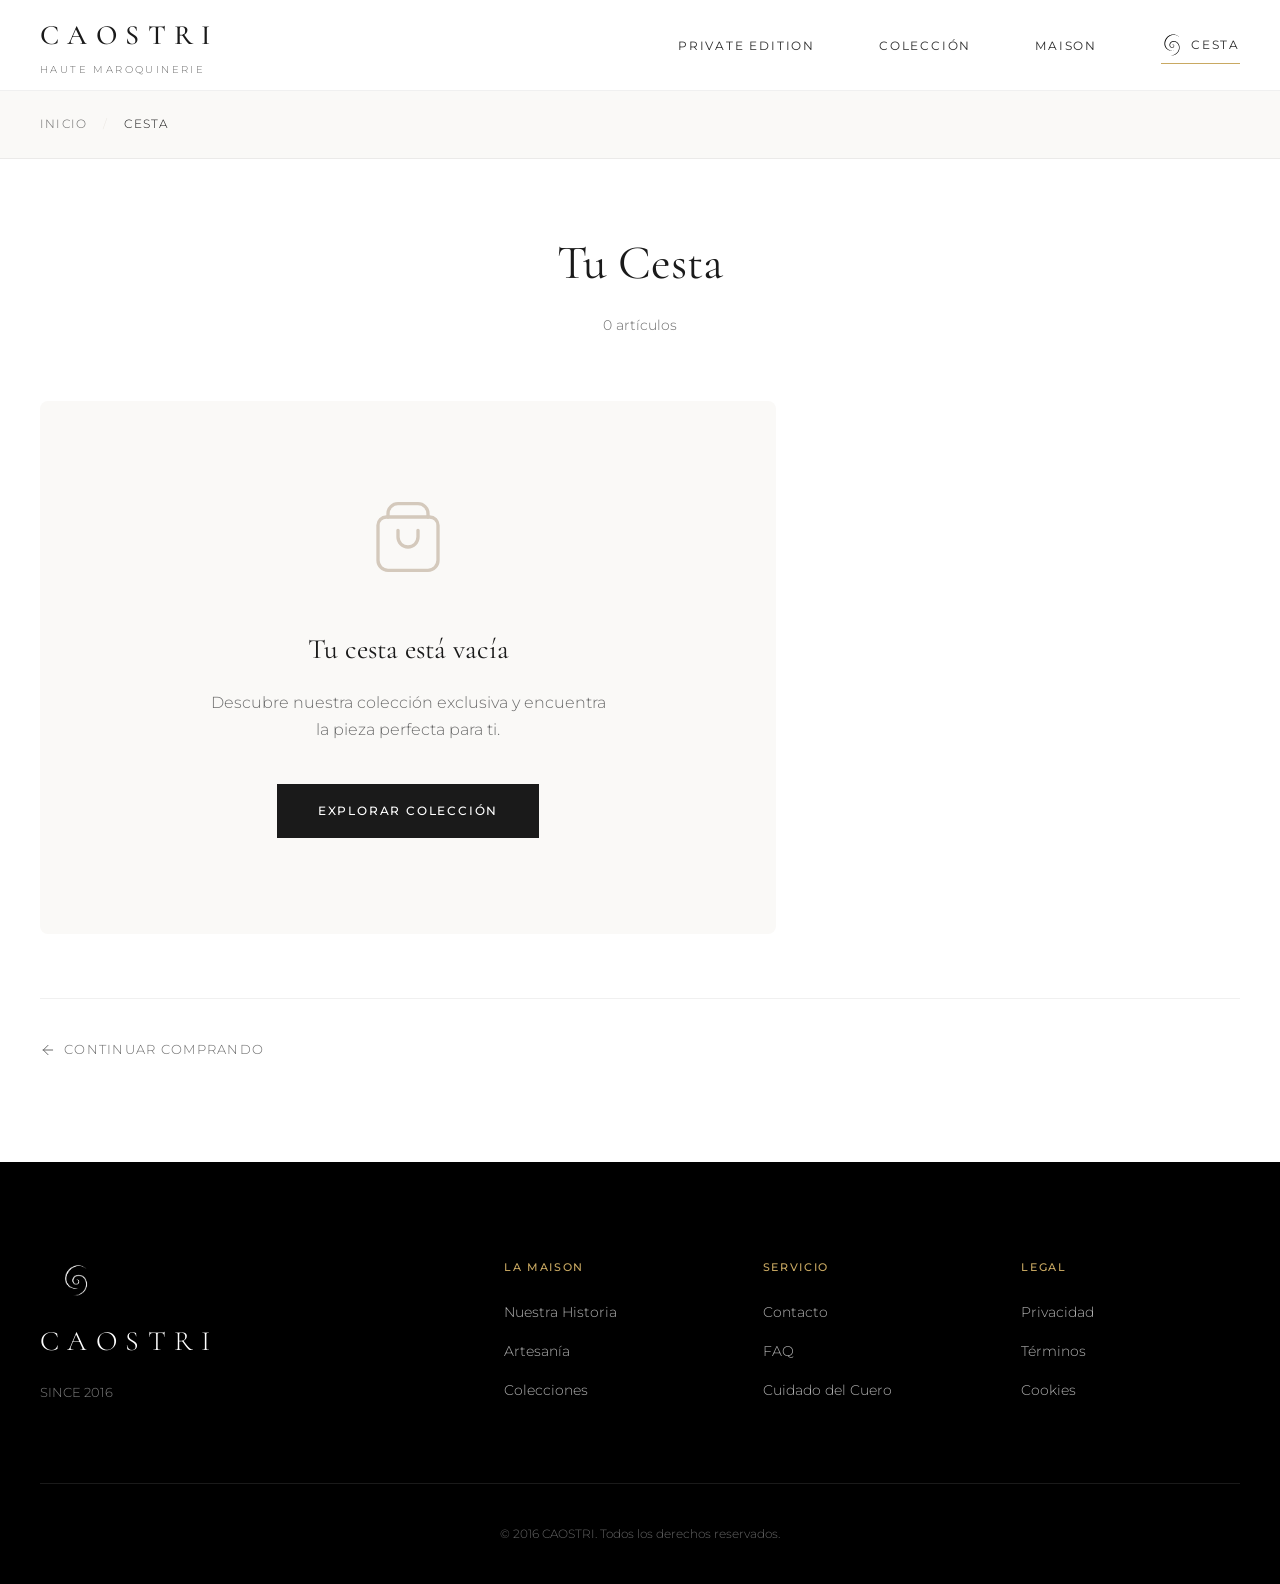
==== commit 5e74a917: "Actualizar contenidos y personalizacion de Caostri" ====
--- a/cart.html
+++ b/cart.html
@@ -205,7 +205,7 @@
             </div>
         </div>
         <div class="footer-bottom">
-            <p>© 2024 CAOSTRI. Todos los derechos reservados.</p>
+            <p>© 2016 CAOSTRI. Todos los derechos reservados.</p>
         </div>
     </footer>
 
--- a/css/styles.css
+++ b/css/styles.css
@@ -16,6 +16,7 @@
 
     /* Tipografías */
     --font-display: 'Cormorant Garamond', Georgia, serif;
+    --font-inria: 'Inria Serif', Georgia, serif;
     --font-body: 'Montserrat', -apple-system, BlinkMacSystemFont, sans-serif;
 
     /* Espaciado */
@@ -799,15 +800,80 @@
     box-shadow: none;
 }
 
+.piece-photo-carousel {
+    position: relative;
+    isolation: isolate;
+    overflow: hidden;
+    border-radius: 20px;
+    background:
+        radial-gradient(circle at 50% 36%, rgba(255, 255, 255, 0.96), transparent 34%),
+        linear-gradient(145deg, rgba(250, 249, 247, 0.94), rgba(238, 232, 221, 0.78));
+}
+
+.piece-photo-carousel::after {
+    content: '';
+    position: absolute;
+    z-index: 0;
+    left: 12%;
+    right: 12%;
+    bottom: 8%;
+    height: 16%;
+    border-radius: 50%;
+    background: rgba(26, 26, 26, 0.08);
+    filter: blur(18px);
+    pointer-events: none;
+}
+
+.piece-photo-slide {
+    position: absolute;
+    inset: 0;
+    z-index: 1;
+    width: 100%;
+    height: 100%;
+    object-fit: contain;
+    padding: clamp(1.5rem, 4vw, 3.5rem);
+    opacity: 0;
+    transform: scale(0.985);
+    animation: piecePhotoCycle 25s infinite ease-in-out;
+}
+
+.piece-photo-slide:nth-child(2) {
+    animation-delay: 5s;
+}
+
+.piece-photo-slide:nth-child(3) {
+    animation-delay: 10s;
+}
+
+.piece-photo-slide:nth-child(4) {
+    animation-delay: 15s;
+}
+
+.piece-photo-slide:nth-child(5) {
+    animation-delay: 20s;
+}
+
+@keyframes piecePhotoCycle {
+    0%,
+    18% {
+        opacity: 1;
+        transform: scale(1);
+    }
+
+    22%,
+    100% {
+        opacity: 0;
+        transform: scale(0.985);
+    }
+}
+
 .piece-features {
-    position: absolute;
-    left: 50%;
-    bottom: 0;
-    transform: translateX(-50%);
     width: min(100%, 560px);
-    justify-content: center;
-    padding-top: var(--space-md);
+    justify-content: flex-start;
+    margin: 0 0 var(--space-lg);
+    padding: var(--space-md) 0;
     border-top: 1px solid rgba(168, 139, 74, 0.28);
+    border-bottom: 1px solid rgba(168, 139, 74, 0.16);
 }
 
 .feature-number--edition {
@@ -1068,6 +1134,7 @@
 }
 
 .art-copy {
+    font-family: var(--font-body);
     max-width: 500px;
     margin: 0 auto;
     text-align: center;
@@ -1079,7 +1146,7 @@
 }
 
 .art-title {
-    font-family: var(--font-display);
+    font-family: var(--font-inria);
     font-size: clamp(2.6rem, 5vw, 4.7rem);
     font-weight: 400;
     line-height: 1.08;
@@ -2168,9 +2235,9 @@
 
 .maison-block {
     display: grid;
-    grid-template-columns: 80px 1fr 300px;
+    grid-template-columns: 80px 1fr 360px;
     gap: var(--space-xl);
-    align-items: start;
+    align-items: stretch;
 }
 
 .maison-block.reverse {
@@ -2229,19 +2296,25 @@
 
 .block-image {
     display: flex;
+    position: relative;
+    align-self: stretch;
     justify-content: center;
-    align-items: center;
-}
-
-.maison-block-photo {
-    width: 100%;
-    min-height: 220px;
-    aspect-ratio: 4 / 3;
-    object-fit: cover;
-    object-position: center;
+    align-items: stretch;
+    min-height: 0;
+    overflow: hidden;
     border: 1px solid rgba(168, 139, 74, 0.22);
     border-radius: 8px;
     box-shadow: 0 18px 50px rgba(26, 26, 26, 0.1);
+}
+
+.maison-block-photo {
+    position: absolute;
+    inset: 0;
+    width: 100%;
+    height: 100%;
+    min-height: 0;
+    object-fit: cover;
+    object-position: center;
 }
 
 .decorative-element {
@@ -2831,6 +2904,7 @@
 
     .maison-block {
         grid-template-columns: 1fr;
+        min-height: 0;
     }
 
     .maison-block.reverse {
@@ -2839,6 +2913,16 @@
 
     .block-number {
         font-size: 2rem;
+    }
+
+    .block-image {
+        align-items: center;
+        min-height: 220px;
+        aspect-ratio: 4 / 3;
+    }
+
+    .maison-block-photo {
+        height: 100%;
     }
 
     .cart-item {
